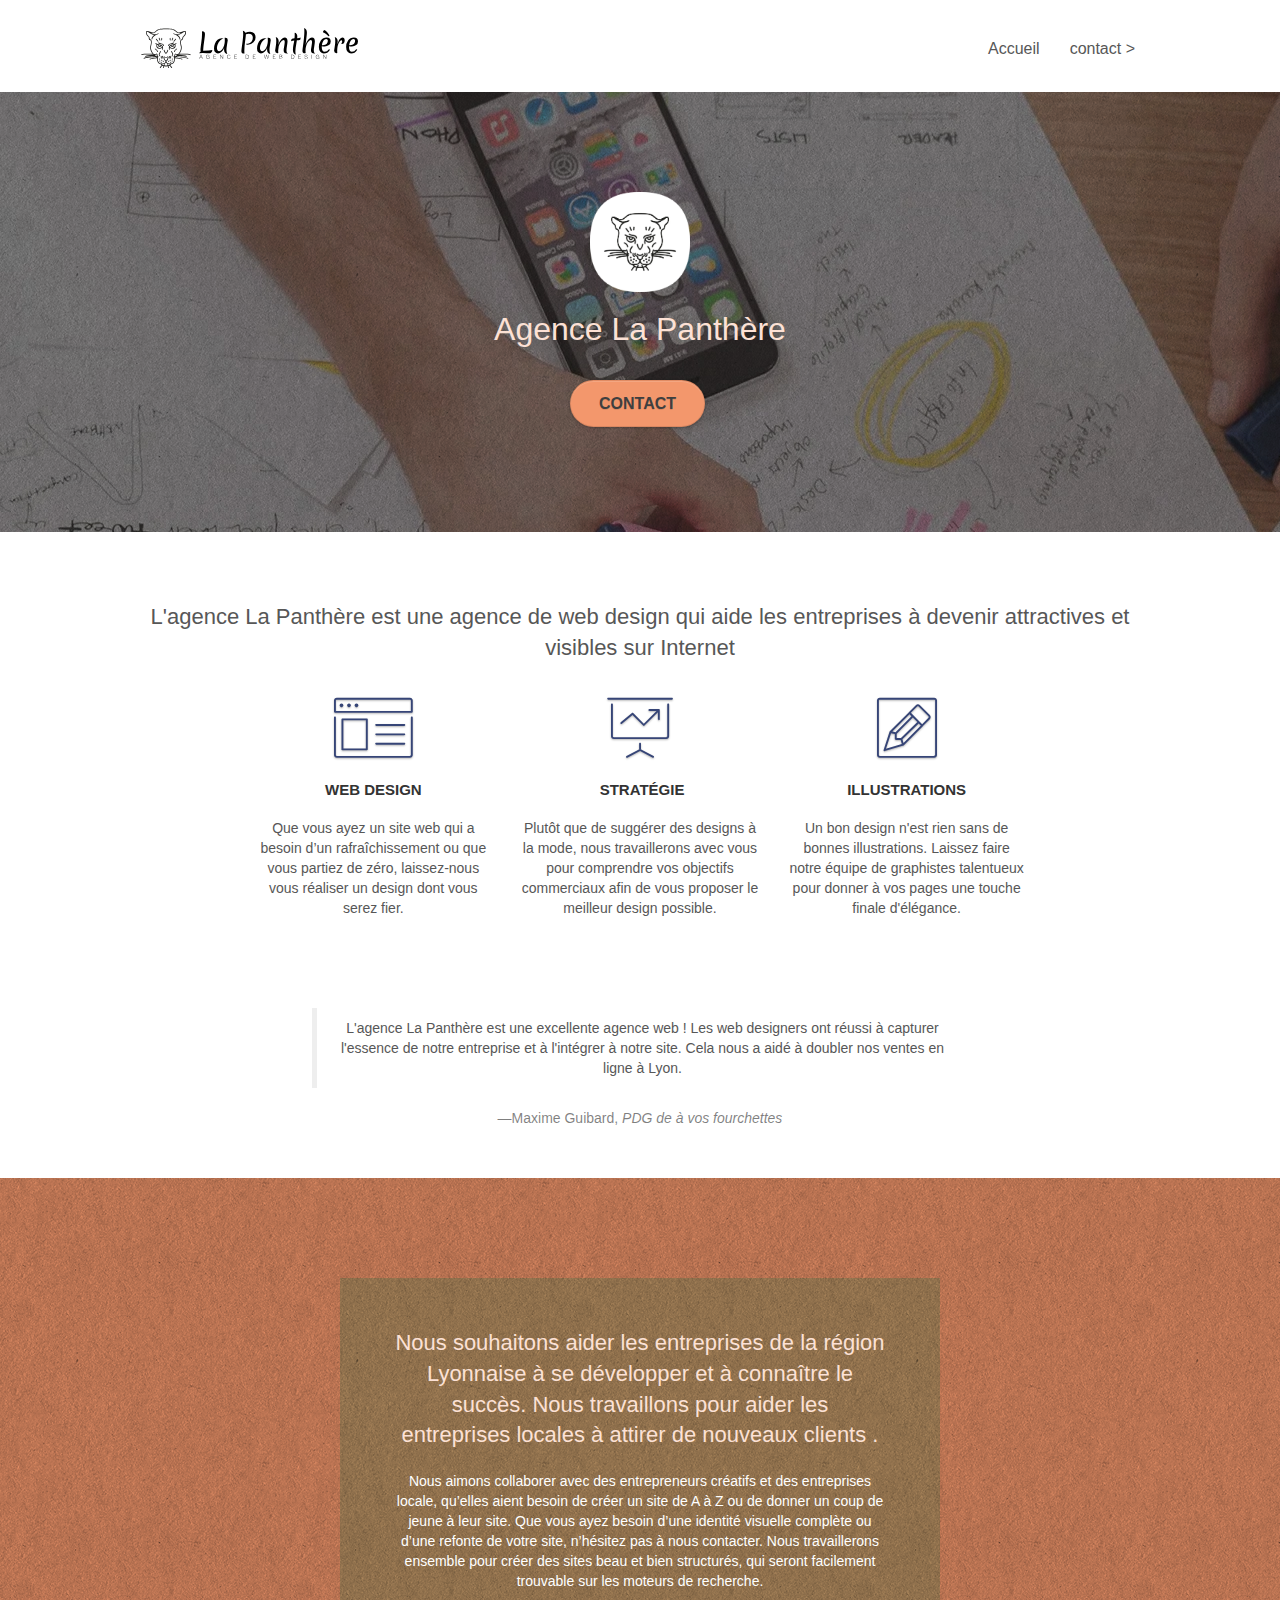
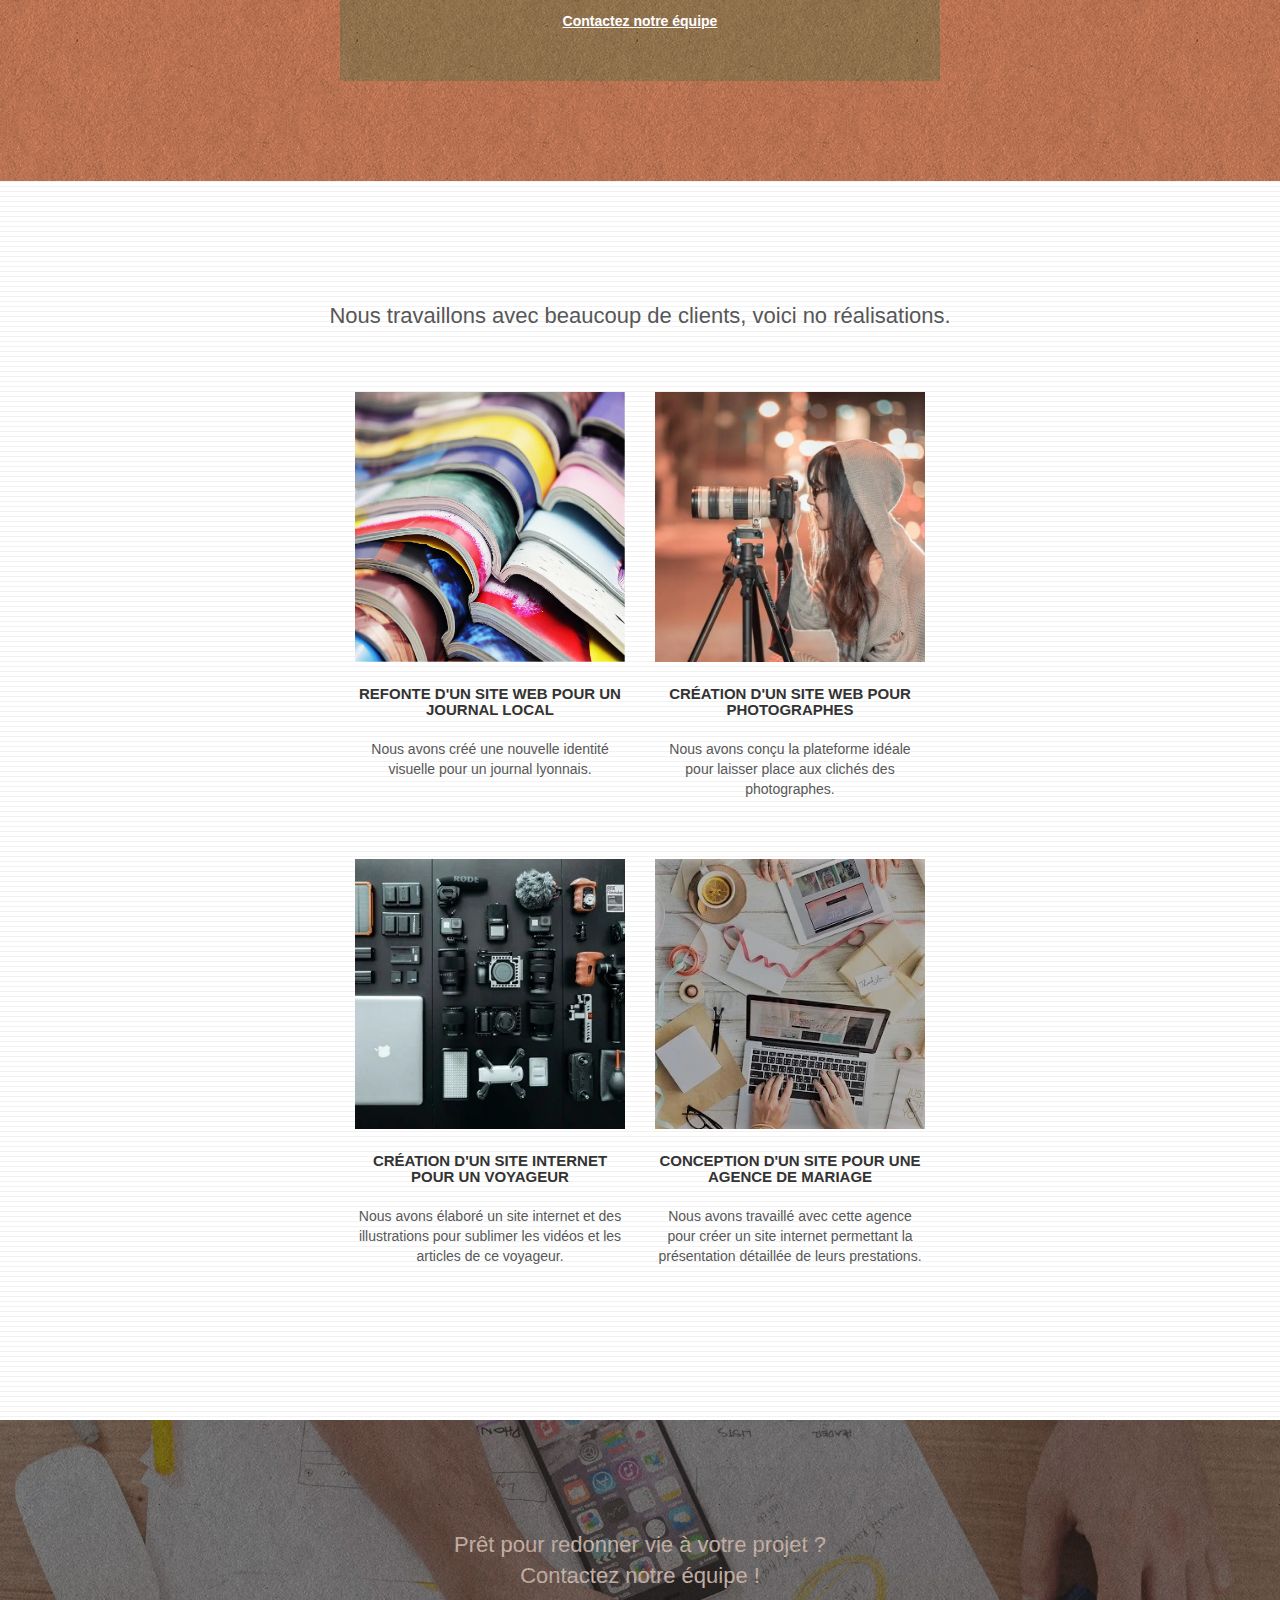
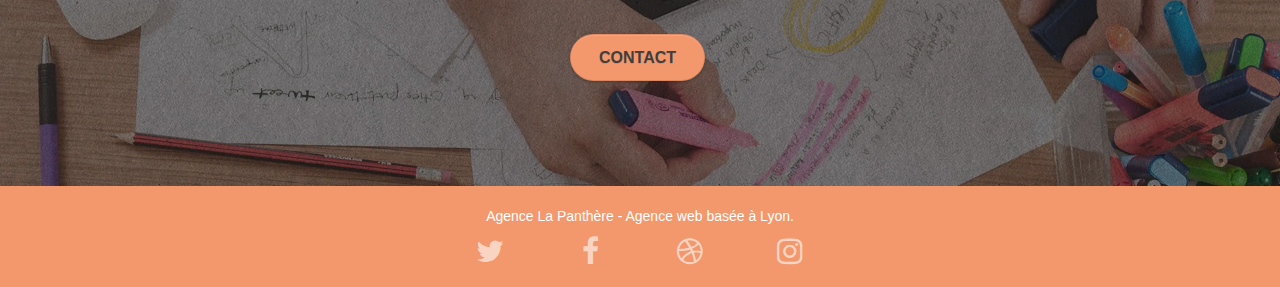
==== index.html @ 6552258d "Correct" ====
<!doctype html>
<html lang="fr">

<!--Moficartion langue en fr-->
<head>
	<meta charset="utf-8">
	<!--Suppression des keywords généralistes ou répétés, remplacement Paris par Lyon-->
	<meta name="description" content="Agence web à paris, stratégie web,
	web design, illustrations, design de site web, site web, web, internet, site internet, site">
	<meta name="robots" content="index, nofollow" />

	<!--Ajout d'une description de moins de 158 caractères-->
	
	<meta name="viewport" content="width=device-width, initial-scale=1">
		
	<link rel="shortcut icon" type="image/png" href="favicon.jpg">

	<link rel="stylesheet" type="text/css" href="./css/bootstrap.css">
	<link rel="stylesheet" type="text/css" href="style.css">
	<link rel="stylesheet" type="text/css" href="./css/font-awesome.css">
	<link rel="stylesheet" type="text/css" href="./css/et-line.css">


	<script src="./js/jquery-2.1.0.js" defer></script>
	<script src="./js/bootstrap.js" defer></script>
	<script src="./js/blocs.js" defer></script>
	<script src="./js/jquery.touchSwipe.js" defer></script>
	<script src="./js/gmaps.js" defer></script>

	<!--Ajout defer sur chaque script-->

	<title>La Panthère Agence</title>
	<!--Ajout d'un title-->


	<!-- Analytics -->

	<!-- Analytics END -->

</head>

<body>
	<!-- Principal conteneur -->
	<div class="page-container">

		<!-- bloc-0 -->
		<header class="bloc bgc-white l-bloc " id="bloc-0">
			<section class="container bloc-sm">

				<nav class="navbar row">
					<div class="navbar-header">
						<a class="navbar-brand" href="index.html"><img src="img/agence-la-panthere-monochrome.svg"
								alt="paris web design logo agence web meilleure agence" height="40" /></a>
						<button id="nav-toggle" type="button" class="ui-navbar-toggle navbar-toggle"
							data-toggle="collapse" data-target=".navbar-1">
							<span class="sr-only">Toggle navigation</span><span class="icon-bar"></span><span
								class="icon-bar"></span><span class="icon-bar"></span>
						</button>
					</div>
					<div class="collapse navbar-collapse navbar-1 special-dropdown-nav">
						<ul class="site-navigation nav navbar-nav">
							<li>
								<a href="index.html">Accueil</a>
							</li>
							<li>
								<a href="contact.html">contact &gt;</a>
							</li>
						</ul>
					</div>
				</nav>
			</section>
		</header>
		<!-- bloc-0 END -->

		<main>

			<!-- bloc-1-presentation -->
			<section class="bloc bgc-dark-slate-blue bg-banniere d-bloc bg-t-edge bloc-bg-texture texture-paper b-parallax"
				id="bloc-1-hero">
				<div class="container bloc-lg">
					<div class="row tight-width-whitespace">
						<div class="col-sm-12">
							<img src="img/logo.webp" class="center-block image-resize-mode" width="100"
								alt="Agence La Panthère, agence web paris, création logo paris" />
							<h1 class="text-center hero-bloc-text tc-white ">
								Agence La Panthère
							</h1>
							<div class="text-center">
								<a href="contact.html" class="btn btn-lg btn-clean btn-rd cta-hero btn-atomic-tangerine"
									id="cta-hero">Contact</a>
							</div>
						</div>
					</div>
				</div>
			</section>
			<!-- bloc-1-presentation END -->

			<!-- bloc-2-services -->
			<section class="bloc bgc-white l-bloc" id="bloc-2-services">
				<div class="container bloc-md">
					<div class="row">
						<div class="col-sm-12 text-center">
							<h2>L'agence La Panthère est une agence de web design qui aide les entreprises à devenir attractives et visibles sur Internet</h2>
						</div>
					</div>
					<div class="row voffset-lg med-width-whitespace">
						<div class="col-sm-4">
							<div class="text-center">
								<span class="et-icon-browser sm-shadow icon-dark-slate-blue icons icon-lg"></span>
							</div>
							<h3 class="mg-md text-center">
								Web design
							</h3>
							<p class="text-center ">
								Que vous ayez un site web qui a besoin d&rsquo;un rafraîchissement ou que vous partiez de
								zéro, laissez-nous vous réaliser un design dont vous serez fier.
							</p>
						</div>
						<div class="col-sm-4">
							<div class="text-center">
								<span class="et-icon-presentation sm-shadow icon-dark-slate-blue icons icon-lg"></span>
							</div>
							<h3 class="mg-md text-center">
								&nbsp;Stratégie
							</h3>
							<p class="text-center ">
								Plutôt que de suggérer des designs à la mode, nous travaillerons avec vous pour comprendre
								vos objectifs commerciaux afin de vous proposer le meilleur design possible.<br>
							</p>
						</div>
						<div class="col-sm-4">
							<div class="text-center">
								<span class="et-icon-edit sm-shadow icon-dark-slate-blue icons icon-lg"></span>
							</div>
							<h3 class="mg-md text-center">
								Illustrations
							</h3>
							<p class="text-center ">
								Un bon design n'est rien sans de bonnes illustrations. Laissez faire notre équipe de
								graphistes talentueux pour donner à vos pages une touche finale d'élégance.
							</p>
						</div>
					</div>
					<div class="row voffset-lg voffset">
						<div class="col-xs-12 col-md-8 col-md-offset-2 text-center">
							<figure>
								<blockquote>
									<p>L'agence La Panthère est une excellente agence web ! Les web designers ont réussi à capturer l'essence de notre entreprise et à l'intégrer à notre site. Cela nous a aidé à doubler nos ventes en ligne à Lyon.</p>
								</blockquote>
								<figcaption>—Maxime Guibard, <cite>PDG de à vos fourchettes</cite></figcaption>
							</figure>
							<!-- Remplacement de l'image citation par un blockquote-->

						</div>
					</div>
				</div>
			</section>
			<!-- bloc-2-services END -->

			<!-- bloc-3-what-i-do -->
			<section class="bloc tc-white bgc-atomic-tangerine bg-presentation d-bloc bloc-bg-texture texture-paper b-parallax"
				id="bloc-3-what-i-do">
				<div class="container bloc-lg">
					<div class="row tight-width-whitespace black-background">
						<div class="col-sm-12">
							<!-- Remplacement des images titres par un h2-->
							<h2 class="mg-md text-center tc-white">
								Nous souhaitons aider les entreprises de la région Lyonnaise à se développer et à connaître
								le succès. Nous travaillons pour aider les entreprises locales à attirer de nouveaux clients
								.<br>
							</h2>
							<p class="text-center white">
								Nous aimons collaborer avec des entrepreneurs créatifs et des entreprises locale, qu’elles
								aient besoin de créer un site de A à Z ou de donner un coup de jeune à leur site. Que vous
								ayez besoin d’une identité visuelle complète ou d’une refonte de votre site, n’hésitez pas à
								nous contacter. Nous travaillerons ensemble pour créer des sites beau et bien structurés,
								qui seront facilement trouvable sur les moteurs de recherche. <br><br><a
									class="ltc-white bold-link" href="contact.html">Contactez notre équipe</a><br>
							</p>
						</div>
					</div>
				</div>
			</section>
			<!-- bloc-3-what-i-do END -->

			<!-- bloc-4-portfolio -->
			<section class="bloc bgc-white bg-lines-h2-bg bg-repeat l-bloc" id="bloc-4-portfolio">
				<div class="container bloc-lg">
					<div class="row">
						<div class="col-sm-12 text-center">
							<h2>Nous travaillons avec beaucoup de clients, voici no réalisations.</h2>
						</div>
					</div>
					<div class="row tight-width-whitespace portfolio-row">
						<div class="col-sm-6">
							<a href="#" data-lightbox="img/1.webp" data-gallery-id="gallery-1"
								data-caption="Refonte d'un site web pour un journal local" data-frame="snapshot-lb"><img
									src="img/1.webp"
									alt="paris web design logo agence web meilleure agence et refonte site web journal"
									class="img-responsive portfolio-thumb" /></a>
							<h3 class="mg-md text-center">
								Refonte d'un site web pour un journal local
							</h3>
							<p class="text-center">
								Nous avons créé une nouvelle identité visuelle pour un journal lyonnais.
							</p>
						</div>
						<div class="col-sm-6">
							<a href="#" data-lightbox="img/2.webp" data-gallery-id="gallery-1"
								data-caption="Création d'un site web pour photographes" data-frame="snapshot-lb"><img
									src="img/2.webp" class="img-responsive portfolio-thumb"
									alt="paris web design logo agence web meilleure agence, Création d'un site web pour photographes" /></a>
							<h3 class="mg-md text-center">
								Création d'un site web pour photographes
							</h3>
							<p class="text-center">
								Nous avons conçu la plateforme idéale pour laisser place aux clichés des photographes.
							</p>
						</div>
					</div>
					<div class="row tight-width-whitespace portfolio-row">
						<div class="col-sm-6">
							<a href="#" data-lightbox="img/3.webp" data-gallery-id="gallery-1"
								data-caption="Création d'un site internet pour un voyageur" data-frame="snapshot-lb"><img
									src="img/3.webp" class="img-responsive portfolio-thumb"
									alt="paris web design logo agence web meilleure agence, Création d'un site web pour voyageur" /></a>
							<h3 class="mg-md text-center">
								Création d'un site internet pour un voyageur
							</h3>
							<p class="text-center">
								Nous avons élaboré un site internet et des illustrations pour sublimer les vidéos et les
								articles de ce voyageur.
							</p>
						</div>
						<div class="col-sm-6">
							<a href="#" data-lightbox="img/4.webp" data-gallery-id="gallery-1"
								data-caption="Conception d'un site pour une agence de mariage" data-frame="snapshot-lb"><img
									src="img/4.webp" class="img-responsive portfolio-thumb"
									alt="paris web design logo agence web meilleure agence, Création d'un site web pour agence de mariage" /></a>
							<h3 class="mg-md text-center">
								Conception d'un site pour une agence de mariage
							</h3>
							<p class="text-center">
								Nous avons travaillé avec cette agence pour créer un site internet permettant la
								présentation détaillée de leurs prestations.
							</p>
						</div>
					</div>
				</div>
			</section>
			<!-- bloc-4-portfolio END -->

			<!-- bloc-5-cta -->
			<section class="bloc bgc-dark-slate-blue bg-banniere d-bloc bloc-bg-texture texture-paper" id="bloc-5-cta">
				<div class="container bloc-lg">
					<div class="row">
						<h2 class="mg-md text-center tc-white">
							Prêt pour redonner vie à votre projet ?<br>Contactez notre équipe !
						</h2>
						<div class="col-sm-12 text-center">
							<a href="contact.html"
								class="btn btn-atomic-tangerine btn-clean btn-rd btn-lg cta-hero">Contact</a>
						</div>
					</div>
				</div>
			</section>
			<!-- bloc-5-cta END -->
			
		</main>
		

		<!-- Footer - bloc-8 -->
		<footer class="bloc bgc-atomic-tangerine d-bloc" id="bloc-8">
			<section class="container bloc-sm">
				<div class="row">
					<div class="col-sm-12">
						<p class="text-center white">
							Agence La Panthère - Agence web basée à Lyon.<br>
						</p>
						<div class="row row-no-gutters social">
							<div class="col-sm-3">
								<div class="text-center">
									<a class="social" href="#"><span class="fa fa-twitter icon-md"></span></a>
								</div>
							</div>
							<div class="col-sm-3">
								<div class="text-center">
									<a class="social" href="#"><span class="fa fa-facebook icon-md"></span></a>
								</div>
							</div>
							<div class="col-sm-3">
								<div class="text-center">
									<a class="social" href="#"><span class="fa fa-dribbble icon-md"></span></a>
								</div>
							</div>
							<div class="col-sm-3">
								<div class="text-center">
									<a class="social" href="#"><span
											class="fa fa-instagram icon-md"></span></a>
								</div>
							</div>
						</div>
						<div class="row displaynone">
							<div class="col-sm-4">
								<h2>Partenaires</h2>
								<ul>
									<li><a href="voiture.com" rel="nofollow, noindex">voiture.com</a></li>
									<li><a href="pizza.com" rel="nofollow, noindex">pizza.com</a></li>
									<li><a href="matoiture.com" rel="nofollow, noindex">matoiture.com</a></li>
									<li><a href="immobilierseo.com" rel="nofollow, noindex">immobilierseo.com</a></li>
								</ul>
							</div>

							<!-- Ajout de lien vers pages RS, fonctionnalité : ouvrir un nouvel onglet -->
							<!-- Suppression keyword couleur identique au background, s'aparentant à du "black-hat" -->
							<div class="col-sm-4">
								<h2>Annuaires liste 1</h2>
								<ul>
									<li><a href="#">annuaireagence.com</a></li>
									<li><a href="#">annuaireseo.com</a></li>
									<li><a href="#">annuairemarketing.com</a></li>
									<li><a href="#">123seo.com</a></li>
									<li><a href="#">123site.com</a></li>
									<li><a href="#">annuairewordpress.com</a></li>
									<li><a href="#">listeagence.com</a></li>
									<li><a href="#">meilleuresagencesparis.com</a></li>
									<li><a href="#">listeseo.com</a></li>
								</ul>
							</div>
							<div class="col-sm-4">
								<h2>Annuaires liste 2</h2>
								<ul>
									<li><a href="#">betterseo.com</a></li>
									<li><a href="#">ameliorerseo.com</a></li>
									<li><a href="#">seojuicelien.com</a></li>
									<li><a href="#">meilleursliens.com</a></li>
									<li><a href="#">liensagogo.com</a></li>
									<li><a href="#">backlink.com</a></li>
									<li><a href="#">linkjuiceannuaire.com</a></li>
									<li><a href="#">remontersurgoogle.com</a></li>
									<li><a href="#">vraiseofiable.com</a></li>
								</ul>

								<!-- Suppression annuaires non pertinents, s'aparentant à du "black-hat" -->
								<!-- A remplacer par # rel "no index, no follow" ou # @-->
							</div>
						</div>
					</div>
				</div>
			</section>
		</footer>
		<!-- Footer - bloc-8 END -->

	</div>
	<!-- Principal conteneur END -->


</body>

</html>
---- style.css ----
body {
    margin: 0;
    padding: 0;
    background: #FFF;
    overflow-x: hidden;
    -webkit-font-smoothing: antialiased;
    -moz-osx-font-smoothing: grayscale;
}

a,
button {
    transition: all .3s ease-in-out;
    outline: none!important;
}

a:hover {
    text-decoration: none;
    cursor: pointer;
}

#page-loading-blocs-notifaction {
    position: fixed;
    top: 0;
    bottom: 0;
    width: 100%;
    z-index: 100000;
    background: #FFFFFF url("img/pageload-spinner.gif") no-repeat center center;
}

.bloc {
    width: 100%;
    clear: both;
    background: 50% 50% no-repeat;
    padding: 0 50px;
    -webkit-background-size: cover;
    -moz-background-size: cover;
    -o-background-size: cover;
    background-size: cover;
    position: relative;
}

.bloc .container {
    padding-left: 0;
    padding-right: 0;
}

.bloc-lg {
    padding: 100px 50px;
}

.bloc-md {
    padding: 50px;
}

.bloc-sm {
    padding: 20px 50px;
}

.bg-center,
.bg-l-edge,
.bg-r-edge,
.bg-t-edge,
.bg-b-edge,
.bg-tl-edge,
.bg-bl-edge,
.bg-tr-edge,
.bg-br-edge,
.bg-repeat {
    -webkit-background-size: auto!important;
    -moz-background-size: auto!important;
    -o-background-size: auto!important;
    background-size: auto!important;
}

.bg-repeat {
    background: repeat;
}

.bg-t-edge {
    background: top no-repeat;
}

.bloc-bg-texture::before {
    content: "";
    background-size: 2px 2px;
    position: absolute;
    top: 0;
    bottom: 0;
    left: 0;
    right: 0;
}

.texture-paper::before {
    background: url("img/texture-paper.webp");
    background-size: 280px 280px;
}

.b-parallax {
    background-attachment: fixed;
}

.d-bloc {
    color: rgba(255, 255, 255, .7);
}

.d-bloc button:hover {
    color: rgba(255, 255, 255, .9);
}

.d-bloc .icon-round,
.d-bloc .icon-square,
.d-bloc .icon-rounded,
.d-bloc .icon-semi-rounded-a,
.d-bloc .icon-semi-rounded-b {
    border-color: rgba(255, 255, 255, .9);
}

.d-bloc .divider-h span {
    border-color: rgba(255, 255, 255, .2);
}

.d-bloc .a-btn,
.d-bloc .navbar a,
.d-bloc .navbar-brand,
.d-bloc a .icon-sm,
.d-bloc a .icon-md,
.d-bloc a .icon-lg,
.d-bloc a .icon-xl,
.d-bloc h1 a,
.d-bloc h2 a,
.d-bloc h3 a,
.d-bloc h4 a,
.d-bloc h5 a,
.d-bloc h6 a,
.d-bloc p a {
    color: rgba(255, 255, 255, .6);
}

.d-bloc .a-btn:hover,
.d-bloc .navbar a:hover,
.d-bloc .navbar-brand:hover,
.d-bloc a:hover .icon-sm,
.d-bloc a:hover .icon-md,
.d-bloc a:hover .icon-lg,
.d-bloc a:hover .icon-xl,
.d-bloc h1 a:hover,
.d-bloc h2 a:hover,
.d-bloc h3 a:hover,
.d-bloc h4 a:hover,
.d-bloc h5 a:hover,
.d-bloc h6 a:hover,
.d-bloc p a:hover {
    color: rgba(255, 255, 255, 1);
}

.d-bloc .navbar-toggle .icon-bar {
    background: rgba(255, 255, 255, 1);
}

.d-bloc .btn-wire,
.d-bloc .btn-wire:hover {
    color: rgba(255, 255, 255, 1);
    border-color: rgba(255, 255, 255, 1);
}

.d-bloc .panel {
    color: rgba(0, 0, 0, .5);
}

.d-bloc .panel button:hover {
    color: rgba(0, 0, 0, .7);
}

.d-bloc .panel icon {
    border-color: rgba(0, 0, 0, .7);
}

.d-bloc .panel .divider-h span {
    border-color: rgba(0, 0, 0, .1);
}

.d-bloc .panel .a-btn {
    color: rgba(0, 0, 0, .6);
}

.d-bloc .panel .a-btn:hover {
    color: rgba(0, 0, 0, 1);
}

.d-bloc .panel .btn-wire,
.d-bloc .panel .btn-wire:hover {
    color: rgba(0, 0, 0, .7);
    border-color: rgba(0, 0, 0, .3);
}

.d-bloc .panel,
.l-bloc {
    color: rgba(0, 0, 0, .5);
}

.d-bloc .panel button:hover,
.l-bloc button:hover {
    color: rgba(0, 0, 0, .7);
}

.l-bloc .icon-round,
.l-bloc .icon-square,
.l-bloc .icon-rounded,
.l-bloc .icon-semi-rounded-a,
.l-bloc .icon-semi-rounded-b {
    border-color: rgba(0, 0, 0, .7);
}

.d-bloc .panel .divider-h span,
.l-bloc .divider-h span {
    border-color: rgba(0, 0, 0, .1);
}

.d-bloc .panel .a-btn,
.l-bloc .a-btn,
.l-bloc .navbar a,
.l-bloc .navbar-brand,
.l-bloc a .icon-sm,
.l-bloc a .icon-md,
.l-bloc a .icon-lg,
.l-bloc a .icon-xl,
.l-bloc h1 a,
.l-bloc h2 a,
.l-bloc h3 a,
.l-bloc h4 a,
.l-bloc h5 a,
.l-bloc h6 a,
.l-bloc p a {
    color: rgba(0, 0, 0, .6);
}

.d-bloc .panel .a-btn:hover,
.l-bloc .a-btn:hover,
.l-bloc .navbar a:hover,
.l-bloc .navbar-brand:hover,
.l-bloc a:hover .icon-sm,
.l-bloc a:hover .icon-md,
.l-bloc a:hover .icon-lg,
.l-bloc a:hover .icon-xl,
.l-bloc h1 a:hover,
.l-bloc h2 a:hover,
.l-bloc h3 a:hover,
.l-bloc h4 a:hover,
.l-bloc h5 a:hover,
.l-bloc h6 a:hover,
.l-bloc p a:hover {
    color: rgba(0, 0, 0, 1);
}

.l-bloc .navbar-toggle .icon-bar {
    color: rgba(0, 0, 0, .6);
}

.d-bloc .panel .btn-wire,
.d-bloc .panel .btn-wire:hover,
.l-bloc .btn-wire,
.l-bloc .btn-wire:hover {
    color: rgba(0, 0, 0, .7);
    border-color: rgba(0, 0, 0, .3);
}

.voffset {
    margin-top: 30px;
}

.voffset-lg {
    margin-top: 80px;
}

.row-no-gutters {
    margin-right: 0;
    margin-left: 0;
}

.row.row-no-gutters > [class^="col-"],
.row.row-no-gutters > [class*=" col-"] {
    padding-right: 0;
    padding-left: 0;
}

#bloc-1-hero h1 {
    font-size: 32px;
}

.navbar {
    margin-bottom: 0;
    z-index: 1;
}

.navbar-brand {
    height: auto;
    padding: 3px 15px;
    font-size: 25px;
    font-weight: normal;
    font-weight: 600;
    line-height: 44px;
}

.navbar-brand img {
    max-height: 200px;
    margin: 0 5px 0 0;
    display: inline;
}

.navbar-brand img[src$=svg] {
    min-width: 100px;
}

.nav-center .navbar-brand img {
    margin: 0;
}

.navbar .nav {
    padding-top: 2px;
    margin-right: -16px;
    float: right;
    z-index: 1;
}

.nav > li {
    float: left;
    margin-top: 4px;
    font-size: 16px;
}

.navbar-nav .open .dropdown-menu > li > a {
    text-align: inherit;
}

.nav > li a:hover,
.nav > li a:focus {
    background: transparent;
}

.navbar-toggle {
    margin: 10px 10px 0 0;
    border: 0px;
}

.navbar-toggle:hover {
    background: transparent!important;
}

.navbar-toggle .icon-bar {
    background-color: rgba(0, 0, 0, .5);
    width: 26px;
}

.nav-invert .navbar .nav {
    float: left;
}

.nav-invert .navbar-header,
.nav-invert .navbar-brand {
    float: right;
    position: relative;
    z-index: 2;
}

@media (min-width: 768px) {
    .site-navigation {
        position: absolute;
        top: 50%;
        right: 20px;
        transform: translate(0, -50%);
        -webkit-transform: translateY(-50%);
    }
    .nav > li .dropdown-menu a,
    .nav > li .dropdown-menu a:hover {
        color: #484848;
    }
    .nav-invert .site-navigation {
        left: 0;
        right: 0;
    }
    .nav-center {
        text-align: center;
    }
    .nav-center .navbar-header {
        width: 100%;
    }
    .nav-center .navbar-header,
    .nav-center .navbar-brand,
    .nav-center .nav > li {
        float: none;
        display: inline-block;
    }
    .nav-center .site-navigation {
        position: relative;
        width: 100%;
        right: 0;
        margin-right: 0px;
        margin-top: 20px;
    }
    .nav-center.mini-nav .navbar-toggle {
        float: none;
        margin: 10px auto 0;
    }
}

.nav > li > .dropdown a {
    background: none!important;
    display: block;
    padding: 14px 15px;
}

nav .caret {
    margin: 0 5px;
}

.dropdown-menu .dropdown-menu {
    top: -8px;
    left: 100%;
}

.dropdown-menu .dropmenu-flow-right {
    top: 100%;
    left: 0;
    margin-left: -1px;
    border-top-left-radius: 0;
    border-top-right-radius: 0;
}

.dropdown-menu .dropdown span {
    border: 4px solid black;
    border-top-color: transparent;
    border-right-color: transparent;
    border-bottom-color: transparent;
    margin: 6px -5px 0 0!important;
    float: right;
}

.mg-md {
    margin-top: 10px;
    margin-bottom: 20px;
}

.mg-lg {
    margin-top: 10px;
    margin-bottom: 40px;
}

.btn {
    margin: 0 5px 5px 0;
}

.btn.pull-right {
    margin: 0 0 5px 5px;
}

.btn-d,
.btn-d:hover,
.btn-d:focus {
    color: #FFF;
    background: rgba(0, 0, 0, .3);
}

button {
    outline: none!important;
}

.btn-rd {
    border-radius: 40px;
}

.btn-clean {
    border: 1px solid rgba(0, 0, 0, .08);
    border-bottom-color: rgba(0, 0, 0, .1);
    text-shadow: 0 1px 0 rgba(0, 0, 1, .1);
    box-shadow: 0 1px 3px rgba(0, 0, 1, .25), inset 0 1px 0 0 rgba(255, 255, 255, .15);
}

.icon-md {
    font-size: 30px!important;
}

.icon-lg {
    font-size: 60px!important;
}

.sm-shadow {
    text-shadow: 0 1px 2px rgba(0, 0, 0, .3);
}

.panel-sq,
.panel-sq .panel-heading,
.panel-sq .panel-footer {
    border-radius: 0;
}

.panel-rd {
    border-radius: 30px;
}

.panel-rd .panel-heading {
    border-radius: 29px 29px 0 0;
}

.panel-rd .panel-footer {
    border-radius: 0 0 29px 29px;
}

.form-control {
    border-color: rgba(0, 0, 0, .1);
    box-shadow: none;
}

.scrollToTop {
    width: 40px;
    height: 40px;
    position: fixed;
    bottom: 20px;
    right: 20px;
    opacity: 0;
    z-index: 500;
    transition: all .3s ease-in-out;
}

.scrollToTop span {
    margin-top: 6px;
}

.showScrollTop {
    font-size: 14px;
    opacity: 1;
}

a[data-lightbox] {
    position: relative;
    display: block;
    text-align: center;
}

a[data-lightbox]:hover::before {
    content: "+";
    font-family: "HelveticaNeue-Light", "Helvetica Neue Light", "Helvetica Neue", Helvetica, Arial;
    font-size: 32px;
    width: 50px;
    height: 50px;
    margin-left: -25px;
    border-radius: 50%;
    background: rgba(0, 0, 0, .6);
    color: #FFF;
    font-weight: 100;
    z-index: 1;
    position: absolute;
    top: 50%;
    transform: translateY(-50%);
    -webkit-transform: translateY(-50%);
}

a[data-lightbox]:hover img {
    opacity: 0.6;
    -webkit-animation-fill-mode: none;
    animation-fill-mode: none;
}

#lightbox-modal {
    display: flex;
    align-items: center;
}

#lightbox-modal .modal-dialog {
    width: 90%;
    max-width: 900px;
    margin: 0 auto 0;
}

#lightbox-modal .modal-dialog img {
    max-height: 90vh;
    margin: 0 auto;
}

.lightbox-caption {
    padding: 20px;
    color: #FFF;
    background: rgba(0, 0, 0, .5);
    position: absolute;
    left: 15px;
    right: 15px;
    bottom: 5px;
}

.close-lightbox {
    color: #FFF;
    font-size: 30px;
    position: absolute;
    top: 20px;
    right: 20px;
    z-index: 20;
    background: rgba(0, 0, 0, .5);
    border: none;
    line-height: 30px;
    padding: 0 9px 5px;
    opacity: 0.3;
}

.close-lightbox:hover,
.next-lightbox:hover,
.prev-lightbox:hover {
    opacity: 1.0;
    color: #FFF;
}

.next-lightbox,
.prev-lightbox {
    font-size: 20px;
    color: rgba(255, 255, 255, .9);
    background: rgba(0, 0, 0, .5);
    transition: all .2s ease-in-out;
    position: absolute;
    top: 45%;
    z-index: 1;
    opacity: 0.4;
}

.next-lightbox {
    padding: 6px 8px 1px 13px;
    right: 25px;
}

.prev-lightbox {
    padding: 6px 13px 1px 10px;
    left: 25px;
}

.snapshot-lb .modal-body {
    padding-bottom: 45px;
}

.snapshot-lb .lightbox-caption {
    padding: 0;
    color: rgba(0, 0, 0, .5);
    background: none;
}

h1,
h2,
h3,
h4,
h5,
h6,
p,
label,
.btn,
a {
    font-family: "helvetica";
    font-weight: 400;
    color: #575757!important;
}

.container {
    max-width: 1000px;
}

.hero-bloc-text {
    font-size: 38px;
}

.hero-bloc-text-sub {
    font-size: 36px;
}

.statement-bloc-text {
    line-height: 26px;
    font-style: italic;
    font-size: 20px;
    text-align: center;
    font-weight: lighter;
    max-width: 520px;
    margin: auto auto auto auto;
}

p {
    font-size: 14px;
}

.tight-width-whitespace {
    max-width: 600px;
    margin: auto auto auto auto;
}

.h1 {
    font-size: 20px;
    font-family: "Open Sans";
}

.cta-hero {
    margin-top: 22px;
    color: #FFFFFF!important;
    text-transform: uppercase;
    padding: 12px 28px 12px 28px;
    font-size: 16px;
    font-weight: 700;
}

.social {
    max-width: 400px;
    margin: auto auto auto auto;
}

h2 {
    font-size: 22px;
    line-height: 1.4em;
}

h3 {
    font-size: 15px;
    text-transform: uppercase;
    font-weight: 700;
    color: #333333!important;
}

.med-width-whitespace {
    max-width: 800px;
    margin: auto auto auto auto;
    box-shadow: 0px 0px 0px #000000;
}

h1 {
    color: #333333!important;
}

h4 {
    color: #333333!important;
}

.icons {
    margin-bottom: 14px;
    margin-top: 24px;
}

.white {
    color: #FFFFFF!important;
}

.portfolio-thumb {
    margin-bottom: 24px;
    width: 100%;
}

.portfolio-row {
    margin-bottom: 44px;
    margin-top: 50px;
}

.avatar {
    box-shadow: 0px 4px 9px rgba(0, 0, 0, 0.3);
}

.black-background {
    background-color: rgba(165, 147, 99, 0.7);
    padding: 40px 40px 40px 40px;
}

.bold-link {
    font-weight: 900;
    text-decoration: underline!important;
}

.bgc-white {
    background-color: #FFFFFF;
}

.bgc-dark-slate-blue {
    background-color: #364577;
}

.bgc-atomic-tangerine {
    background-color: #F3976C;
}

.tc-white {
    color: #fce1d5 !important;
}

.btn-atomic-tangerine {
    background: #f3976c;
    color: #3f3f3f !important;
}

.btn-atomic-tangerine:hover {
    background: #c27956 !important;
    color: #3f3f3f !important;
}

.ltc-white {
    color: #FFFFFF!important;
}

.ltc-white:hover {
    color: #cccccc!important;
}

.ltc-atomic-tangerine {
    color: #F3976C!important;
}

.ltc-atomic-tangerine:hover {
    color: #c27956!important;
}

.icon-dark-slate-blue {
    color: #364577!important;
    border-color: #364577!important;
}

.bg-dots-bg {
    background-image: url("img/dots-bg.webp");
}

.bg-lines-h2-bg {
    background-image: url("img/lines-h2-bg.webp");
}

.bg-banniere {
    background-image: url("img/agence-la-panthere.webp");
}

.bg-presentation {
    background-image: url("img/image-de-presentation.webp");
}

@media (max-width: 1024px) {
    .bloc {
        padding-left: 20px;
        padding-right: 20px;
    }
    .bloc.full-width-bloc,
    .bloc-tile-2.full-width-bloc .container,
    .bloc-tile-3.full-width-bloc .container,
    .bloc-tile-4.full-width-bloc .container {
        padding-left: 0;
        padding-right: 0;
    }
}

@media (max-width: 992px) and (min-width: 768px) {
    .navbar .nav {
        max-width: 80%
    }
    .nav-center.navbar .nav {
        max-width: 100%
    }
}

@media only screen and (min-device-width: 768px) and (max-device-width: 1024px) and (orientation: landscape) {
    .b-parallax {
        background-attachment: scroll;
    }
}

@media only screen and (min-device-width: 1024px) and (max-device-width: 1366px) and (-webkit-min-device-pixel-ratio: 1.5) {
    .b-parallax {
        background-attachment: scroll;
    }
}

@media (max-width: 991px) {
    .container {
        width: 100%;
    }
    .b-parallax {
        background-attachment: scroll;
    }
    .page-container,
    #hero-bloc {
        overflow-x: hidden;
        position: relative;
    }
    .bloc {
        padding-left: constant(safe-area-inset-left);
        padding-right: constant(safe-area-inset-right);
    }
    .bloc-group,
    .bloc-group .bloc {
        display: block;
        width: 100%;
    }
    .bloc-fill-screen .fill-bloc-top-edge,
    .bloc-fill-screen .fill-bloc-bottom-edge {
        padding: 0 20px;
        padding-left: constant(safe-area-inset-left);
        padding-right: constant(safe-area-inset-right);
    }
}

@media (max-width: 767px) {
    .page-container {
        overflow-x: hidden;
        position: relative;
    }
    h1,
    h2,
    h3,
    h4,
    h5,
    h6,
    p,
    #disqus_thread {
        padding-left: 10px!important;
        padding-right: 10px!important;
    }
    .b-parallax {
        background-attachment: scroll;
    }
    .navbar .nav {
        padding-top: 0;
        border-top: 1px solid rgba(0, 0, 0, .2);
        float: none!important;
    }
    .navbar.row {
        margin-left: 0;
        margin-right: 0;
    }
    .site-navigation {
        position: inherit;
        transform: none;
        -webkit-transform: none;
        -ms-transform: none;
    }
    .nav > li {
        margin-top: 0;
        border-bottom: 1px solid rgba(0, 0, 0, .1);
        background: rgba(0, 0, 0, .05);
        text-align: left;
        padding-left: 15px;
        width: 100%;
    }
    .nav > li:hover {
        background: rgba(0, 0, 0, .08);
    }
    .dropdown .dropdown a .caret {
        float: none;
        margin: 5px 0 0 10px!important;
        border: 4px solid black;
        border-bottom-color: transparent;
        border-right-color: transparent;
        border-left-color: transparent;
    }
    #hero-bloc .navbar .nav {
        background: rgba(0, 0, 0, .8);
    }
    #hero-bloc .navbar .nav a {
        color: rgba(255, 255, 255, .6);
    }
    .hero {
        padding: 50px 0;
    }
    .hero-nav {
        left: -1px;
        right: -1px;
    }
    .navbar-collapse {
        padding: 0;
        overflow-x: hidden;
        -webkit-box-shadow: none;
        box-shadow: none;
    }
    .navbar-brand img {
        max-height: 40px;
        width: auto;
    }
    .nav-invert .navbar-header {
        float: none;
        width: 100%;
    }
    .nav-invert .navbar-toggle {
        float: left;
        margin-left: 10px;
    }
    .bloc {
        padding-left: 0;
        padding-right: 0;
    }
    .bloc-xxl,
    .bloc-xl,
    .bloc-lg {
        padding: 40px 0;
    }
    .bloc-sm,
    .bloc-md {
        padding-left: 0;
        padding-right: 0;
    }
    .bloc-tile-2 .container,
    .bloc-tile-3 .container,
    .bloc-tile-4 .container,
    .bloc-fill-screen .fill-bloc-top-edge,
    .bloc-fill-screen .fill-bloc-bottom-edge {
        padding-left: 0;
        padding-right: 0;
    }
    .a-block {
        padding: 0 10px;
    }
    .btn-dwn {
        display: none;
    }
    .voffset {
        margin-top: 5px;
    }
    .voffset-md {
        margin-top: 20px;
    }
    .voffset-lg {
        margin-top: 30px;
    }
    form {
        padding: 5px;
    }
    .close-lightbox {
        display: inline-block;
    }
    .blocsapp-device-iphone5 {
        background-size: 216px 425px;
        padding-top: 60px;
        width: 216px;
        height: 425px;
    }
    .blocsapp-device-iphone5 img {
        width: 180px;
        height: 320px;
    }
}

@media (max-width: 400px) {
    .bloc {
        padding-left: 0;
        padding-right: 0;
    }
}

@media (max-width: 767px) {
    .bloc-mob-center-text {
        text-align: center;
    }
}


.displaynone {
    display: none;
}
---- css/et-line.css ----
@font-face {
    font-family: et-line;
    src: url(../fonts/et-line.eot);
    src: url(../fonts/et-line.eot?#iefix) format('embedded-opentype'), url(../fonts/et-line.woff) format('woff'), url(../fonts/et-line.ttf) format('truetype'), url(../fonts/et-line.svg#et-line) format('svg');
    font-weight: 400;
    font-style: normal
}

.et-icon-adjustments,
.et-icon-alarmclock,
.et-icon-anchor,
.et-icon-aperture,
.et-icon-attachment,
.et-icon-bargraph,
.et-icon-basket,
.et-icon-beaker,
.et-icon-bike,
.et-icon-book-open,
.et-icon-briefcase,
.et-icon-browser,
.et-icon-calendar,
.et-icon-camera,
.et-icon-caution,
.et-icon-chat,
.et-icon-circle-compass,
.et-icon-clipboard,
.et-icon-clock,
.et-icon-cloud,
.et-icon-compass,
.et-icon-desktop,
.et-icon-dial,
.et-icon-document,
.et-icon-documents,
.et-icon-download,
.et-icon-dribbble,
.et-icon-edit,
.et-icon-envelope,
.et-icon-expand,
.et-icon-facebook,
.et-icon-flag,
.et-icon-focus,
.et-icon-gears,
.et-icon-genius,
.et-icon-gift,
.et-icon-global,
.et-icon-globe,
.et-icon-googleplus,
.et-icon-grid,
.et-icon-happy,
.et-icon-hazardous,
.et-icon-heart,
.et-icon-hotairballoon,
.et-icon-hourglass,
.et-icon-key,
.et-icon-laptop,
.et-icon-layers,
.et-icon-lifesaver,
.et-icon-lightbulb,
.et-icon-linegraph,
.et-icon-linkedin,
.et-icon-lock,
.et-icon-magnifying-glass,
.et-icon-map,
.et-icon-map-pin,
.et-icon-megaphone,
.et-icon-mic,
.et-icon-mobile,
.et-icon-newspaper,
.et-icon-notebook,
.et-icon-paintbrush,
.et-icon-paperclip,
.et-icon-pencil,
.et-icon-phone,
.et-icon-picture,
.et-icon-pictures,
.et-icon-piechart,
.et-icon-presentation,
.et-icon-pricetags,
.et-icon-printer,
.et-icon-profile-female,
.et-icon-profile-male,
.et-icon-puzzle,
.et-icon-quote,
.et-icon-recycle,
.et-icon-refresh,
.et-icon-ribbon,
.et-icon-rss,
.et-icon-sad,
.et-icon-scissors,
.et-icon-scope,
.et-icon-search,
.et-icon-shield,
.et-icon-speedometer,
.et-icon-strategy,
.et-icon-streetsign,
.et-icon-tablet,
.et-icon-target,
.et-icon-telescope,
.et-icon-toolbox,
.et-icon-tools,
.et-icon-tools-2,
.et-icon-trophy,
.et-icon-tumblr,
.et-icon-twitter,
.et-icon-upload,
.et-icon-video,
.et-icon-wallet,
.et-icon-wine {
    font-family: et-line;
    speak: none;
    font-style: normal;
    font-weight: 400;
    font-variant: normal;
    text-transform: none;
    line-height: 1;
    -webkit-font-smoothing: antialiased;
    -moz-osx-font-smoothing: grayscale;
    display: inline-block
}

.et-icon-mobile:before {
    content: "\e000"
}

.et-icon-laptop:before {
    content: "\e001"
}

.et-icon-desktop:before {
    content: "\e002"
}

.et-icon-tablet:before {
    content: "\e003"
}

.et-icon-phone:before {
    content: "\e004"
}

.et-icon-document:before {
    content: "\e005"
}

.et-icon-documents:before {
    content: "\e006"
}

.et-icon-search:before {
    content: "\e007"
}

.et-icon-clipboard:before {
    content: "\e008"
}

.et-icon-newspaper:before {
    content: "\e009"
}

.et-icon-notebook:before {
    content: "\e00a"
}

.et-icon-book-open:before {
    content: "\e00b"
}

.et-icon-browser:before {
    content: "\e00c"
}

.et-icon-calendar:before {
    content: "\e00d"
}

.et-icon-presentation:before {
    content: "\e00e"
}

.et-icon-picture:before {
    content: "\e00f"
}

.et-icon-pictures:before {
    content: "\e010"
}

.et-icon-video:before {
    content: "\e011"
}

.et-icon-camera:before {
    content: "\e012"
}

.et-icon-printer:before {
    content: "\e013"
}

.et-icon-toolbox:before {
    content: "\e014"
}

.et-icon-briefcase:before {
    content: "\e015"
}

.et-icon-wallet:before {
    content: "\e016"
}

.et-icon-gift:before {
    content: "\e017"
}

.et-icon-bargraph:before {
    content: "\e018"
}

.et-icon-grid:before {
    content: "\e019"
}

.et-icon-expand:before {
    content: "\e01a"
}

.et-icon-focus:before {
    content: "\e01b"
}

.et-icon-edit:before {
    content: "\e01c"
}

.et-icon-adjustments:before {
    content: "\e01d"
}

.et-icon-ribbon:before {
    content: "\e01e"
}

.et-icon-hourglass:before {
    content: "\e01f"
}

.et-icon-lock:before {
    content: "\e020"
}

.et-icon-megaphone:before {
    content: "\e021"
}

.et-icon-shield:before {
    content: "\e022"
}

.et-icon-trophy:before {
    content: "\e023"
}

.et-icon-flag:before {
    content: "\e024"
}

.et-icon-map:before {
    content: "\e025"
}

.et-icon-puzzle:before {
    content: "\e026"
}

.et-icon-basket:before {
    content: "\e027"
}

.et-icon-envelope:before {
    content: "\e028"
}

.et-icon-streetsign:before {
    content: "\e029"
}

.et-icon-telescope:before {
    content: "\e02a"
}

.et-icon-gears:before {
    content: "\e02b"
}

.et-icon-key:before {
    content: "\e02c"
}

.et-icon-paperclip:before {
    content: "\e02d"
}

.et-icon-attachment:before {
    content: "\e02e"
}

.et-icon-pricetags:before {
    content: "\e02f"
}

.et-icon-lightbulb:before {
    content: "\e030"
}

.et-icon-layers:before {
    content: "\e031"
}

.et-icon-pencil:before {
    content: "\e032"
}

.et-icon-tools:before {
    content: "\e033"
}

.et-icon-tools-2:before {
    content: "\e034"
}

.et-icon-scissors:before {
    content: "\e035"
}

.et-icon-paintbrush:before {
    content: "\e036"
}

.et-icon-magnifying-glass:before {
    content: "\e037"
}

.et-icon-circle-compass:before {
    content: "\e038"
}

.et-icon-linegraph:before {
    content: "\e039"
}

.et-icon-mic:before {
    content: "\e03a"
}

.et-icon-strategy:before {
    content: "\e03b"
}

.et-icon-beaker:before {
    content: "\e03c"
}

.et-icon-caution:before {
    content: "\e03d"
}

.et-icon-recycle:before {
    content: "\e03e"
}

.et-icon-anchor:before {
    content: "\e03f"
}

.et-icon-profile-male:before {
    content: "\e040"
}

.et-icon-profile-female:before {
    content: "\e041"
}

.et-icon-bike:before {
    content: "\e042"
}

.et-icon-wine:before {
    content: "\e043"
}

.et-icon-hotairballoon:before {
    content: "\e044"
}

.et-icon-globe:before {
    content: "\e045"
}

.et-icon-genius:before {
    content: "\e046"
}

.et-icon-map-pin:before {
    content: "\e047"
}

.et-icon-dial:before {
    content: "\e048"
}

.et-icon-chat:before {
    content: "\e049"
}

.et-icon-heart:before {
    content: "\e04a"
}

.et-icon-cloud:before {
    content: "\e04b"
}

.et-icon-upload:before {
    content: "\e04c"
}

.et-icon-download:before {
    content: "\e04d"
}

.et-icon-target:before {
    content: "\e04e"
}

.et-icon-hazardous:before {
    content: "\e04f"
}

.et-icon-piechart:before {
    content: "\e050"
}

.et-icon-speedometer:before {
    content: "\e051"
}

.et-icon-global:before {
    content: "\e052"
}

.et-icon-compass:before {
    content: "\e053"
}

.et-icon-lifesaver:before {
    content: "\e054"
}

.et-icon-clock:before {
    content: "\e055"
}

.et-icon-aperture:before {
    content: "\e056"
}

.et-icon-quote:before {
    content: "\e057"
}

.et-icon-scope:before {
    content: "\e058"
}

.et-icon-alarmclock:before {
    content: "\e059"
}

.et-icon-refresh:before {
    content: "\e05a"
}

.et-icon-happy:before {
    content: "\e05b"
}

.et-icon-sad:before {
    content: "\e05c"
}

.et-icon-facebook:before {
    content: "\e05d"
}

.et-icon-twitter:before {
    content: "\e05e"
}

.et-icon-googleplus:before {
    content: "\e05f"
}

.et-icon-rss:before {
    content: "\e060"
}

.et-icon-tumblr:before {
    content: "\e061"
}

.et-icon-linkedin:before {
    content: "\e062"
}

.et-icon-dribbble:before {
    content: "\e063"
}
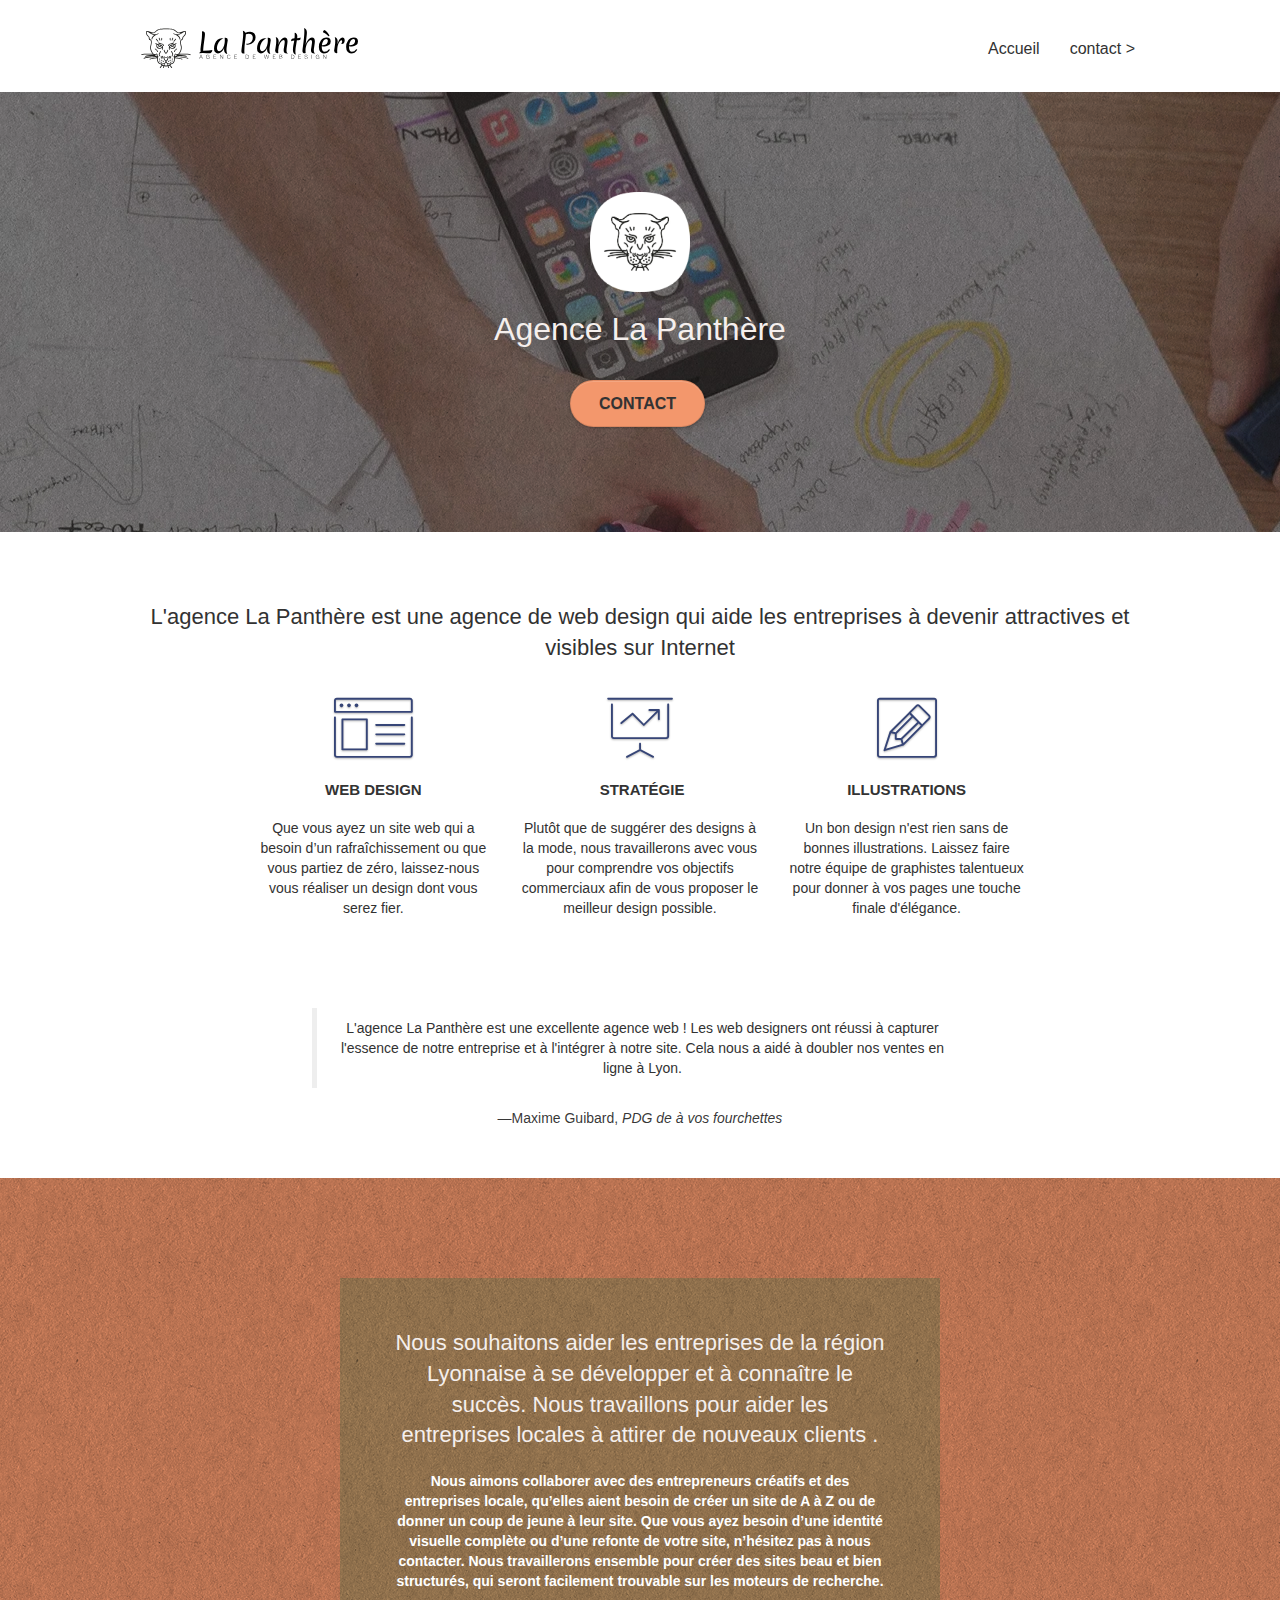
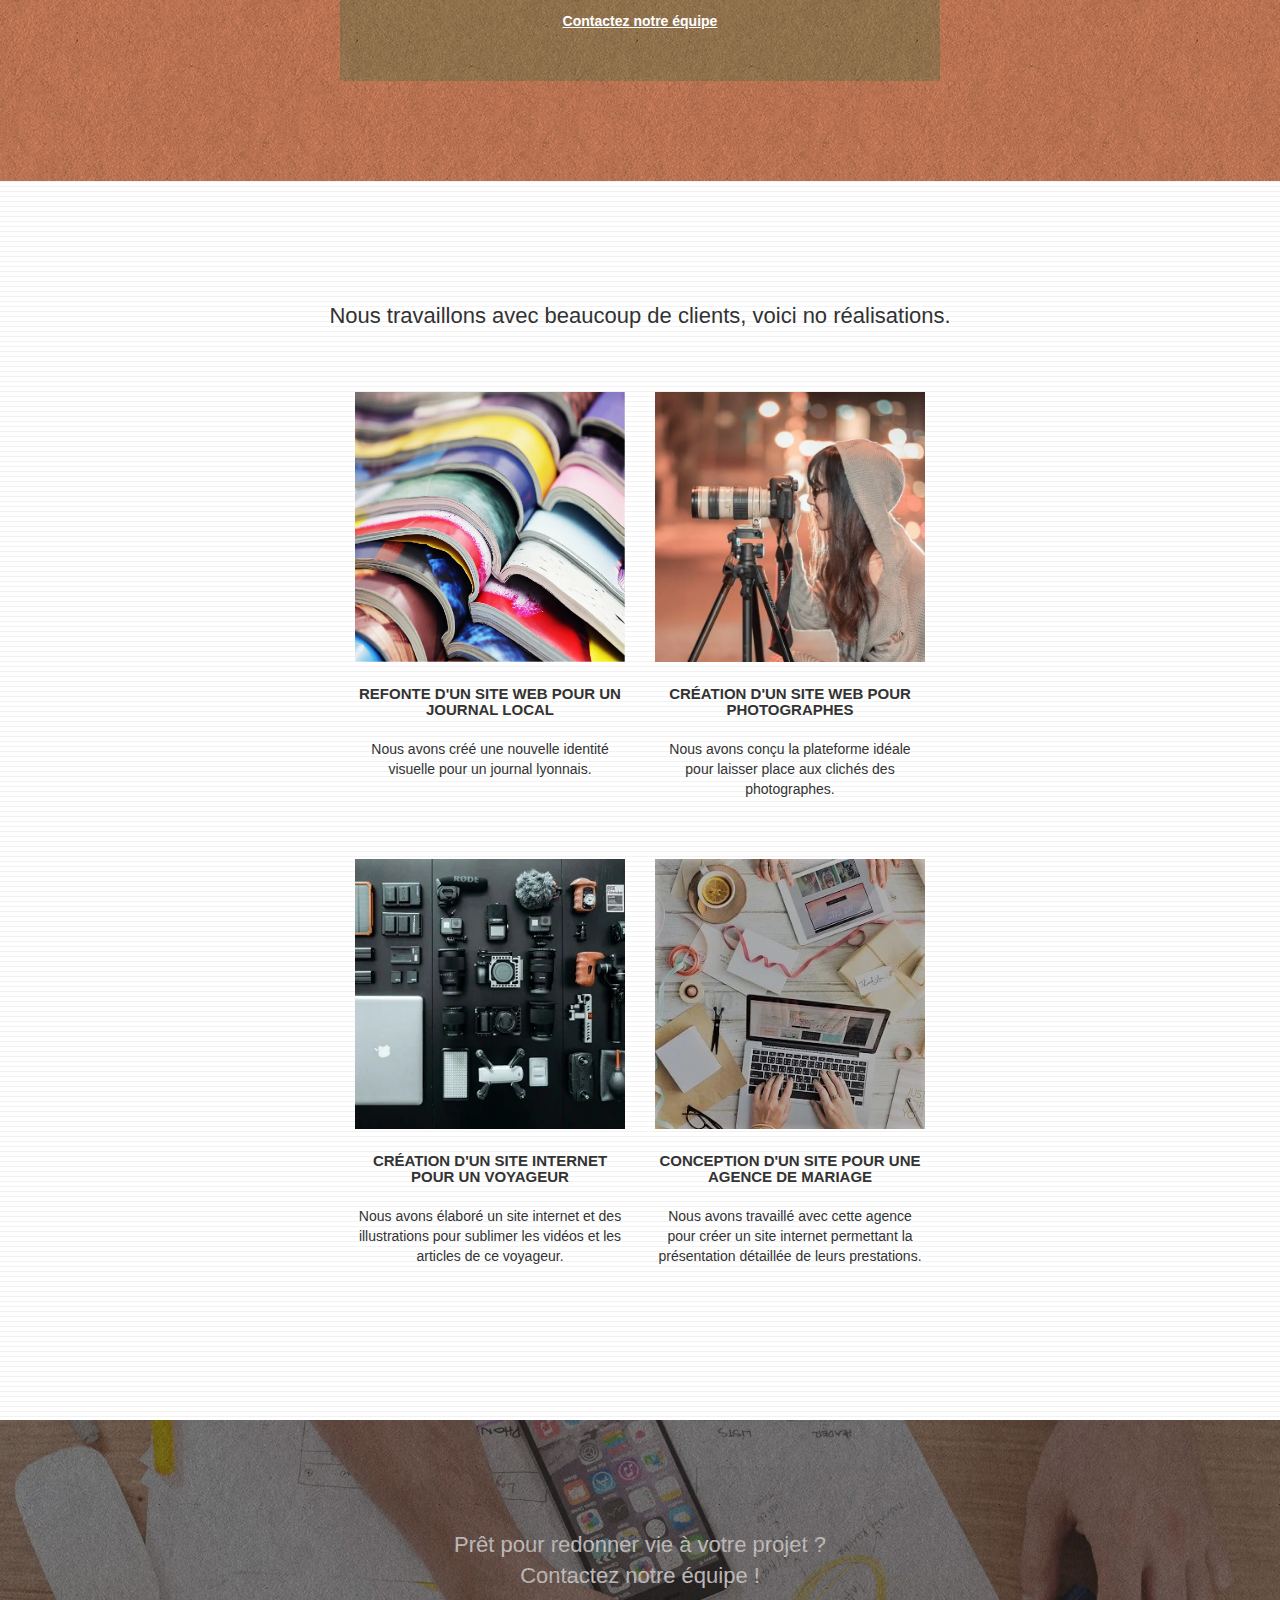
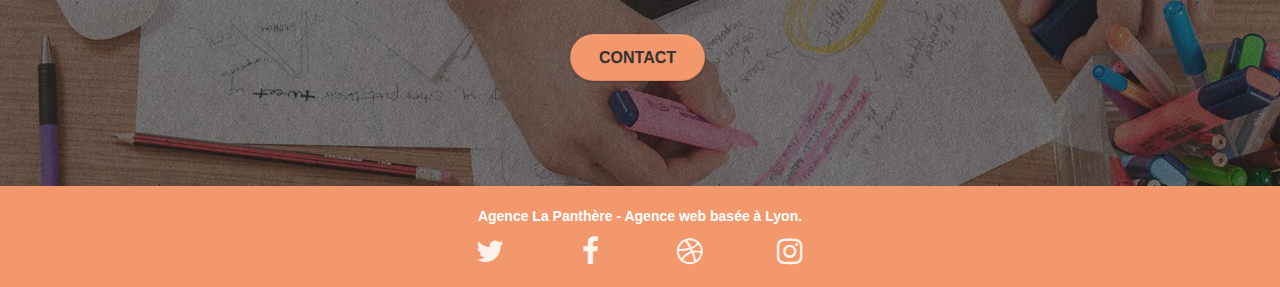
==== commit c7a780b6: "tt" ====
--- a/index.html
+++ b/index.html
@@ -1,18 +1,15 @@
 <!doctype html>
 <html lang="fr">
 
-<!--Moficartion langue en fr-->
 <head>
 	<meta charset="utf-8">
-	<!--Suppression des keywords généralistes ou répétés, remplacement Paris par Lyon-->
-	<meta name="description" content="Agence web à paris, stratégie web,
-	web design, illustrations, design de site web, site web, web, internet, site internet, site">
-	<meta name="robots" content="index, nofollow" />
-
-	<!--Ajout d'une description de moins de 158 caractères-->
 	
+	<meta name="description" content="La Panthère agence est une agence de web design basée à Lyon qui vient en aide aux entrepreneurs en les aidant à développer leur site web.">
+
+	<meta name="robots" content="index, nofollow">
+
 	<meta name="viewport" content="width=device-width, initial-scale=1">
-		
+
 	<link rel="shortcut icon" type="image/png" href="favicon.jpg">
 
 	<link rel="stylesheet" type="text/css" href="./css/bootstrap.css">
@@ -75,7 +72,8 @@
 		<main>
 
 			<!-- bloc-1-presentation -->
-			<section class="bloc bgc-dark-slate-blue bg-banniere d-bloc bg-t-edge bloc-bg-texture texture-paper b-parallax"
+			<section
+				class="bloc bgc-dark-slate-blue bg-banniere d-bloc bg-t-edge bloc-bg-texture texture-paper b-parallax"
 				id="bloc-1-hero">
 				<div class="container bloc-lg">
 					<div class="row tight-width-whitespace">
@@ -100,7 +98,8 @@
 				<div class="container bloc-md">
 					<div class="row">
 						<div class="col-sm-12 text-center">
-							<h2>L'agence La Panthère est une agence de web design qui aide les entreprises à devenir attractives et visibles sur Internet</h2>
+							<h2>L'agence La Panthère est une agence de web design qui aide les entreprises à devenir
+								attractives et visibles sur Internet</h2>
 						</div>
 					</div>
 					<div class="row voffset-lg med-width-whitespace">
@@ -112,7 +111,8 @@
 								Web design
 							</h3>
 							<p class="text-center ">
-								Que vous ayez un site web qui a besoin d&rsquo;un rafraîchissement ou que vous partiez de
+								Que vous ayez un site web qui a besoin d&rsquo;un rafraîchissement ou que vous partiez
+								de
 								zéro, laissez-nous vous réaliser un design dont vous serez fier.
 							</p>
 						</div>
@@ -124,7 +124,8 @@
 								&nbsp;Stratégie
 							</h3>
 							<p class="text-center ">
-								Plutôt que de suggérer des designs à la mode, nous travaillerons avec vous pour comprendre
+								Plutôt que de suggérer des designs à la mode, nous travaillerons avec vous pour
+								comprendre
 								vos objectifs commerciaux afin de vous proposer le meilleur design possible.<br>
 							</p>
 						</div>
@@ -145,7 +146,9 @@
 						<div class="col-xs-12 col-md-8 col-md-offset-2 text-center">
 							<figure>
 								<blockquote>
-									<p>L'agence La Panthère est une excellente agence web ! Les web designers ont réussi à capturer l'essence de notre entreprise et à l'intégrer à notre site. Cela nous a aidé à doubler nos ventes en ligne à Lyon.</p>
+									<p>L'agence La Panthère est une excellente agence web ! Les web designers ont réussi
+										à capturer l'essence de notre entreprise et à l'intégrer à notre site. Cela nous
+										a aidé à doubler nos ventes en ligne à Lyon.</p>
 								</blockquote>
 								<figcaption>—Maxime Guibard, <cite>PDG de à vos fourchettes</cite></figcaption>
 							</figure>
@@ -158,22 +161,29 @@
 			<!-- bloc-2-services END -->
 
 			<!-- bloc-3-what-i-do -->
-			<section class="bloc tc-white bgc-atomic-tangerine bg-presentation d-bloc bloc-bg-texture texture-paper b-parallax"
+			<section
+				class="bloc tc-white bgc-atomic-tangerine bg-presentation d-bloc bloc-bg-texture texture-paper b-parallax"
 				id="bloc-3-what-i-do">
 				<div class="container bloc-lg">
 					<div class="row tight-width-whitespace black-background">
 						<div class="col-sm-12">
 							<!-- Remplacement des images titres par un h2-->
 							<h2 class="mg-md text-center tc-white">
-								Nous souhaitons aider les entreprises de la région Lyonnaise à se développer et à connaître
-								le succès. Nous travaillons pour aider les entreprises locales à attirer de nouveaux clients
+								Nous souhaitons aider les entreprises de la région Lyonnaise à se développer et à
+								connaître
+								le succès. Nous travaillons pour aider les entreprises locales à attirer de nouveaux
+								clients
 								.<br>
 							</h2>
 							<p class="text-center white">
-								Nous aimons collaborer avec des entrepreneurs créatifs et des entreprises locale, qu’elles
-								aient besoin de créer un site de A à Z ou de donner un coup de jeune à leur site. Que vous
-								ayez besoin d’une identité visuelle complète ou d’une refonte de votre site, n’hésitez pas à
-								nous contacter. Nous travaillerons ensemble pour créer des sites beau et bien structurés,
+								Nous aimons collaborer avec des entrepreneurs créatifs et des entreprises locale,
+								qu’elles
+								aient besoin de créer un site de A à Z ou de donner un coup de jeune à leur site. Que
+								vous
+								ayez besoin d’une identité visuelle complète ou d’une refonte de votre site, n’hésitez
+								pas à
+								nous contacter. Nous travaillerons ensemble pour créer des sites beau et bien
+								structurés,
 								qui seront facilement trouvable sur les moteurs de recherche. <br><br><a
 									class="ltc-white bold-link" href="contact.html">Contactez notre équipe</a><br>
 							</p>
@@ -195,9 +205,8 @@
 						<div class="col-sm-6">
 							<a href="#" data-lightbox="img/1.webp" data-gallery-id="gallery-1"
 								data-caption="Refonte d'un site web pour un journal local" data-frame="snapshot-lb"><img
-									src="img/1.webp"
-									alt="paris web design logo agence web meilleure agence et refonte site web journal"
-									class="img-responsive portfolio-thumb" /></a>
+									src="img/1.webp" class="img-responsive portfolio-thumb"
+									alt="Illustration de livre pour la réfonte du site web d'un journal lyonnais" /></a>
 							<h3 class="mg-md text-center">
 								Refonte d'un site web pour un journal local
 							</h3>
@@ -209,7 +218,7 @@
 							<a href="#" data-lightbox="img/2.webp" data-gallery-id="gallery-1"
 								data-caption="Création d'un site web pour photographes" data-frame="snapshot-lb"><img
 									src="img/2.webp" class="img-responsive portfolio-thumb"
-									alt="paris web design logo agence web meilleure agence, Création d'un site web pour photographes" /></a>
+									alt="Photo d'une photographe à lyon" /></a>
 							<h3 class="mg-md text-center">
 								Création d'un site web pour photographes
 							</h3>
@@ -221,9 +230,9 @@
 					<div class="row tight-width-whitespace portfolio-row">
 						<div class="col-sm-6">
 							<a href="#" data-lightbox="img/3.webp" data-gallery-id="gallery-1"
-								data-caption="Création d'un site internet pour un voyageur" data-frame="snapshot-lb"><img
-									src="img/3.webp" class="img-responsive portfolio-thumb"
-									alt="paris web design logo agence web meilleure agence, Création d'un site web pour voyageur" /></a>
+								data-caption="Création d'un site internet pour un voyageur"
+								data-frame="snapshot-lb"><img src="img/3.webp" class="img-responsive portfolio-thumb"
+									alt="Illustration de matériel d'un voyageur" /></a>
 							<h3 class="mg-md text-center">
 								Création d'un site internet pour un voyageur
 							</h3>
@@ -234,9 +243,9 @@
 						</div>
 						<div class="col-sm-6">
 							<a href="#" data-lightbox="img/4.webp" data-gallery-id="gallery-1"
-								data-caption="Conception d'un site pour une agence de mariage" data-frame="snapshot-lb"><img
-									src="img/4.webp" class="img-responsive portfolio-thumb"
-									alt="paris web design logo agence web meilleure agence, Création d'un site web pour agence de mariage" /></a>
+								data-caption="Conception d'un site pour une agence de mariage"
+								data-frame="snapshot-lb"><img src="img/4.webp" class="img-responsive portfolio-thumb"
+									alt="Illustration pour une agence de mariage" /></a>
 							<h3 class="mg-md text-center">
 								Conception d'un site pour une agence de mariage
 							</h3>
@@ -265,9 +274,9 @@
 				</div>
 			</section>
 			<!-- bloc-5-cta END -->
-			
+
 		</main>
-		
+
 
 		<!-- Footer - bloc-8 -->
 		<footer class="bloc bgc-atomic-tangerine d-bloc" id="bloc-8">
@@ -280,23 +289,22 @@
 						<div class="row row-no-gutters social">
 							<div class="col-sm-3">
 								<div class="text-center">
-									<a class="social" href="#"><span class="fa fa-twitter icon-md"></span></a>
+									<a class="social" href="index.html" aria-label="suivez-nous sur twitter"><span class="fa fa-twitter icon-md"></span></a>
 								</div>
 							</div>
 							<div class="col-sm-3">
 								<div class="text-center">
-									<a class="social" href="#"><span class="fa fa-facebook icon-md"></span></a>
+									<a class="social" href="index.html" aria-label="suivez-nous sur facebook"><span class="fa fa-facebook icon-md"></span></a>
 								</div>
 							</div>
 							<div class="col-sm-3">
 								<div class="text-center">
-									<a class="social" href="#"><span class="fa fa-dribbble icon-md"></span></a>
+									<a class="social" href="index.html" aria-label="suivez-nous sur dribble"><span class="fa fa-dribbble icon-md"></span></a>
 								</div>
 							</div>
 							<div class="col-sm-3">
 								<div class="text-center">
-									<a class="social" href="#"><span
-											class="fa fa-instagram icon-md"></span></a>
+									<a class="social" href="index.html" aria-label="suivez-nous sur instagram"><span class="fa fa-instagram icon-md"></span></a>
 								</div>
 							</div>
 						</div>
--- a/style.css
+++ b/style.css
@@ -133,7 +133,7 @@
 .d-bloc h5 a,
 .d-bloc h6 a,
 .d-bloc p a {
-    color: rgba(255, 255, 255, .6);
+    color: rgba(255, 255, 255, .9);
 }
 
 .d-bloc .a-btn:hover,
@@ -195,7 +195,7 @@
 
 .d-bloc .panel,
 .l-bloc {
-    color: rgba(0, 0, 0, .5);
+    color: rgba(0, 0, 0, .8);
 }
 
 .d-bloc .panel button:hover,
@@ -651,7 +651,7 @@
 a {
     font-family: "helvetica";
     font-weight: 400;
-    color: #575757!important;
+    color: #323232!important;
 }
 
 .container {
@@ -737,6 +737,8 @@
 
 .white {
     color: #FFFFFF!important;
+    font-weight: bold;
+    
 }
 
 .portfolio-thumb {
@@ -776,12 +778,12 @@
 }
 
 .tc-white {
-    color: #fce1d5 !important;
+    color: #f5efed !important;
 }
 
 .btn-atomic-tangerine {
     background: #f3976c;
-    color: #3f3f3f !important;
+    color: #333333 !important;
 }
 
 .btn-atomic-tangerine:hover {
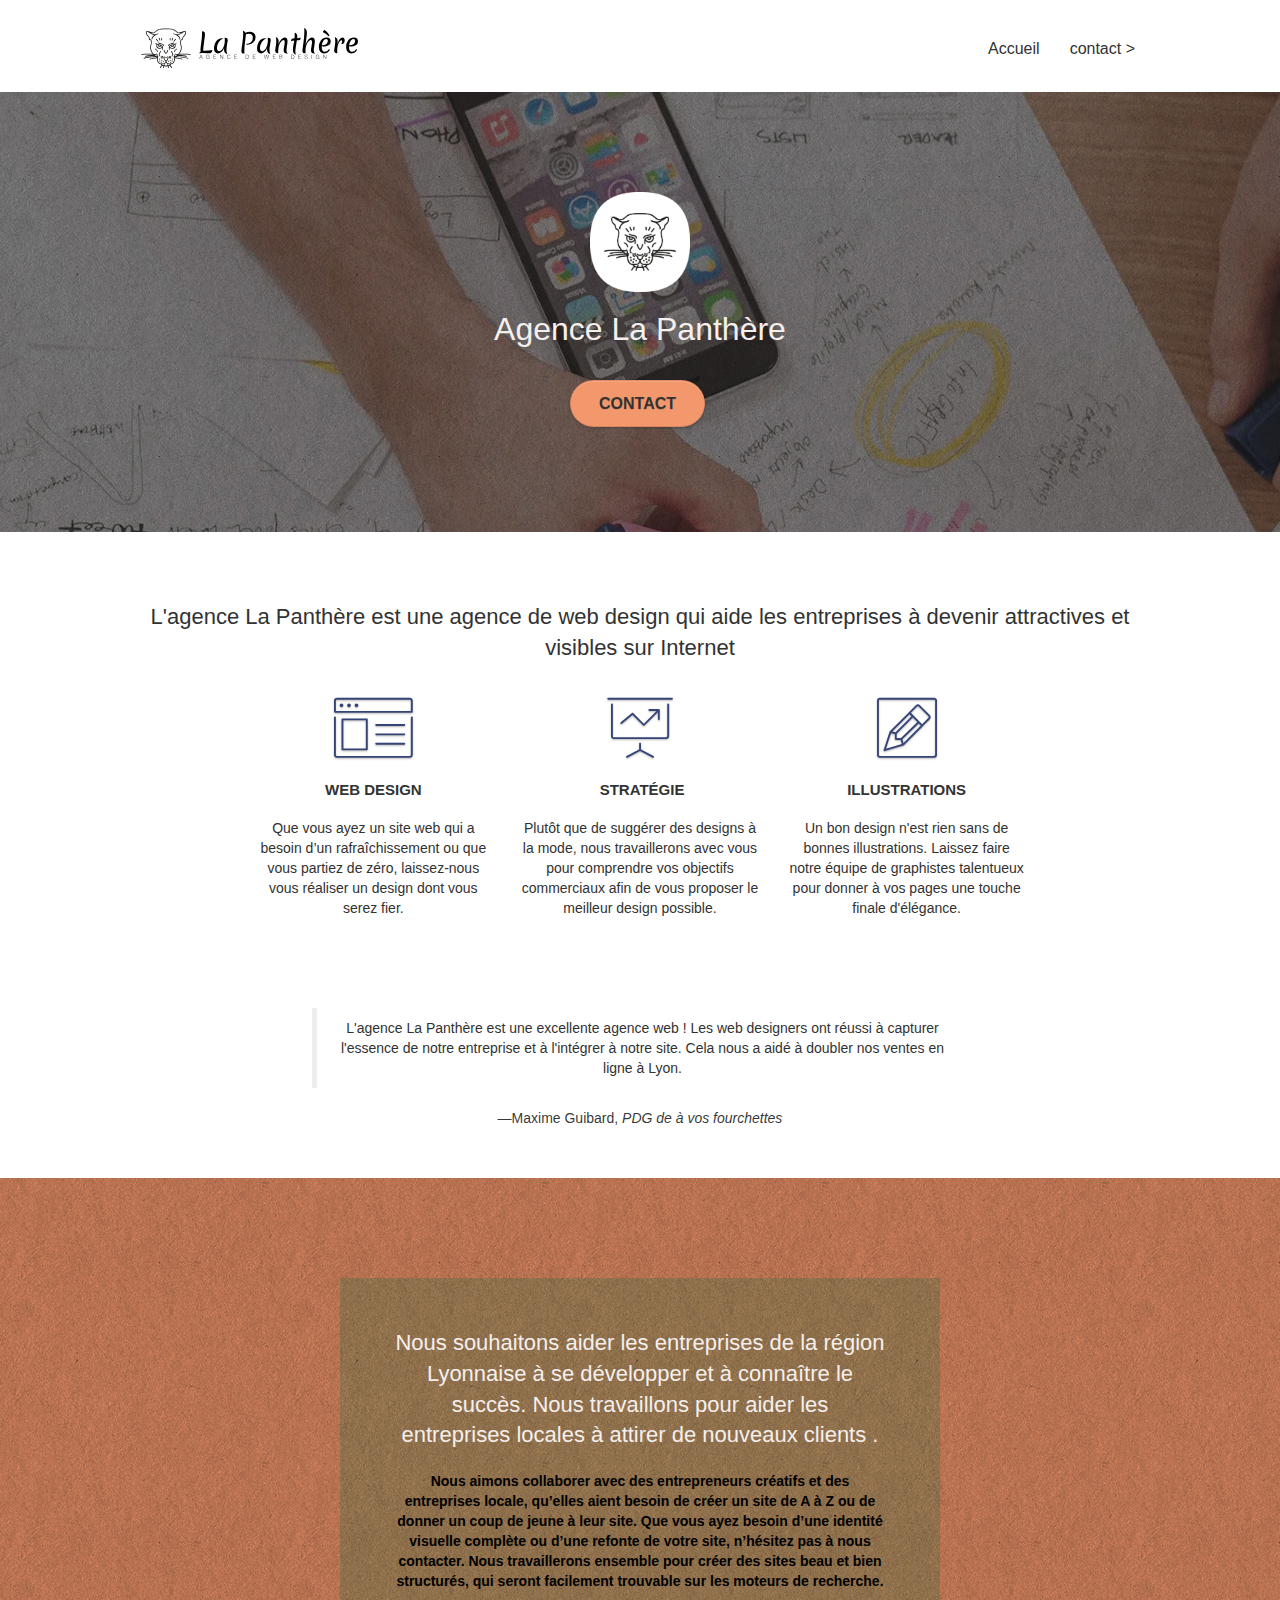
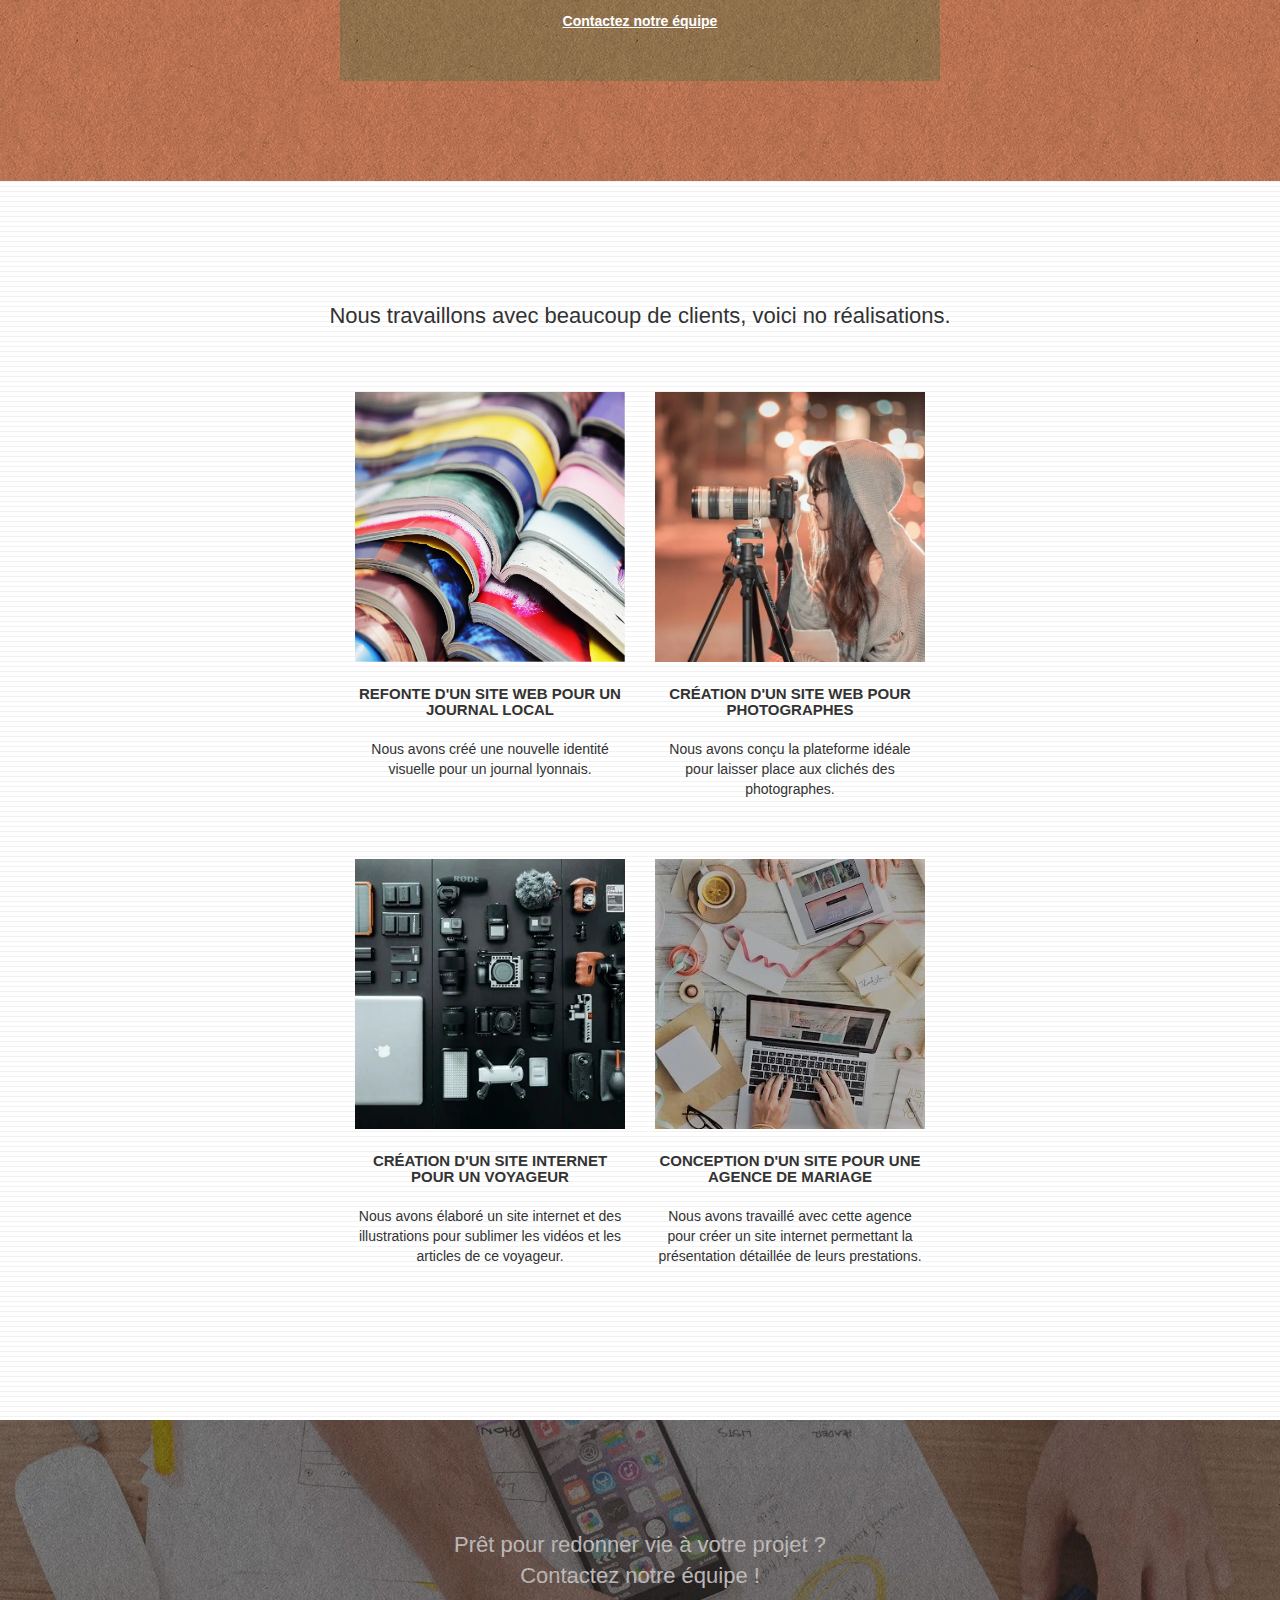
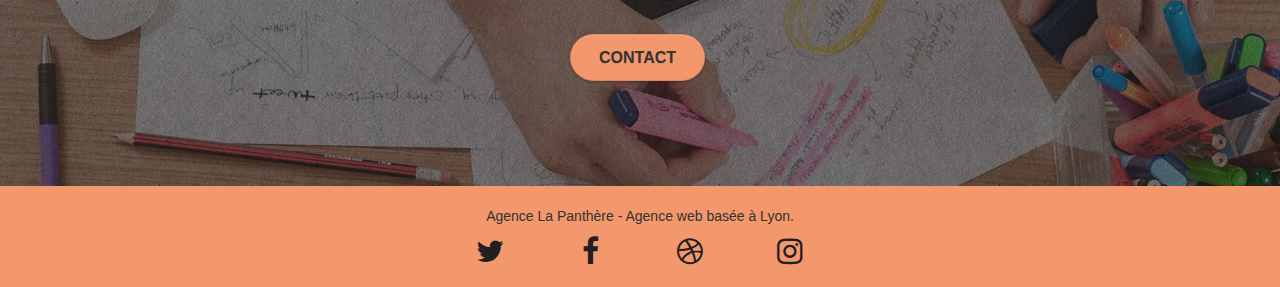
==== commit b30a3dee: "ColorFooter" ====
--- a/index.html
+++ b/index.html
@@ -3,26 +3,22 @@
 
 <head>
 	<meta charset="utf-8">
-	
 	<meta name="description" content="La Panthère agence est une agence de web design basée à Lyon qui vient en aide aux entrepreneurs en les aidant à développer leur site web.">
-
 	<meta name="robots" content="index, nofollow">
-
 	<meta name="viewport" content="width=device-width, initial-scale=1">
 
 	<link rel="shortcut icon" type="image/png" href="favicon.jpg">
 
-	<link rel="stylesheet" type="text/css" href="./css/bootstrap.css">
-	<link rel="stylesheet" type="text/css" href="style.css">
-	<link rel="stylesheet" type="text/css" href="./css/font-awesome.css">
-	<link rel="stylesheet" type="text/css" href="./css/et-line.css">
-
-
-	<script src="./js/jquery-2.1.0.js" defer></script>
-	<script src="./js/bootstrap.js" defer></script>
-	<script src="./js/blocs.js" defer></script>
-	<script src="./js/jquery.touchSwipe.js" defer></script>
-	<script src="./js/gmaps.js" defer></script>
+	<link rel="stylesheet" type="text/css" href="./css/bootstrap.min.css">
+	<link rel="stylesheet" type="text/css" href="style.min.css">
+	<link rel="stylesheet" type="text/css" href="./css/font-awesome.min.css">
+	<link rel="stylesheet" type="text/css" href="./css/et-line.min.css">
+
+	<script src="./js/jquery-2.1.0.min.js" defer></script>
+	<script src="./js/bootstrap.min.js" defer></script>
+	<script src="./js/blocs.min.js" defer></script>
+	<script src="./js/jquery.touchSwipe.min.js" defer></script>
+	<script src="./js/gmaps.min.js" defer></script>
 
 	<!--Ajout defer sur chaque script-->
 
@@ -283,7 +279,7 @@
 			<section class="container bloc-sm">
 				<div class="row">
 					<div class="col-sm-12">
-						<p class="text-center white">
+						<p class="text-center black">
 							Agence La Panthère - Agence web basée à Lyon.<br>
 						</p>
 						<div class="row row-no-gutters social">
--- a/style.min.css
+++ b/style.min.css
@@ -0,0 +1 @@
+body{margin:0;padding:0;background:#fff;overflow-x:hidden;-webkit-font-smoothing:antialiased;-moz-osx-font-smoothing:grayscale}a,button{transition:all .3s ease-in-out;outline:0!important}a:hover{text-decoration:none;cursor:pointer}#page-loading-blocs-notifaction{position:fixed;top:0;bottom:0;width:100%;z-index:100000;background:#fff url(img/pageload-spinner.gif) no-repeat center center}.bloc{width:100%;clear:both;background:50% 50% no-repeat;padding:0 50px;-webkit-background-size:cover;-moz-background-size:cover;-o-background-size:cover;background-size:cover;position:relative}.bloc .container{padding-left:0;padding-right:0}.bloc-lg{padding:100px 50px}.bloc-md{padding:50px}.bloc-sm{padding:20px 50px}.bg-b-edge,.bg-bl-edge,.bg-br-edge,.bg-center,.bg-l-edge,.bg-r-edge,.bg-repeat,.bg-t-edge,.bg-tl-edge,.bg-tr-edge{-webkit-background-size:auto!important;-moz-background-size:auto!important;-o-background-size:auto!important;background-size:auto!important}.bg-repeat{background:repeat}.bg-t-edge{background:top no-repeat}.bloc-bg-texture::before{content:"";background-size:2px 2px;position:absolute;top:0;bottom:0;left:0;right:0}.texture-paper::before{background:url(img/texture-paper.webp);background-size:280px 280px}.b-parallax{background-attachment:fixed}.d-bloc{color:rgba(255,255,255,.7)}.d-bloc button:hover{color:rgba(255,255,255,.9)}.d-bloc .icon-round,.d-bloc .icon-rounded,.d-bloc .icon-semi-rounded-a,.d-bloc .icon-semi-rounded-b,.d-bloc .icon-square{border-color:rgba(255,255,255,.9)}.d-bloc .divider-h span{border-color:rgba(255,255,255,.2)}.d-bloc .a-btn,.d-bloc .navbar a,.d-bloc .navbar-brand,.d-bloc a .icon-lg,.d-bloc a .icon-md,.d-bloc a .icon-sm,.d-bloc a .icon-xl,.d-bloc h1 a,.d-bloc h2 a,.d-bloc h3 a,.d-bloc h4 a,.d-bloc h5 a,.d-bloc h6 a,.d-bloc p a{color:rgba(255,255,255,.9)}.d-bloc .a-btn:hover,.d-bloc .navbar a:hover,.d-bloc .navbar-brand:hover,.d-bloc a:hover .icon-lg,.d-bloc a:hover .icon-md,.d-bloc a:hover .icon-sm,.d-bloc a:hover .icon-xl,.d-bloc h1 a:hover,.d-bloc h2 a:hover,.d-bloc h3 a:hover,.d-bloc h4 a:hover,.d-bloc h5 a:hover,.d-bloc h6 a:hover,.d-bloc p a:hover{color:rgba(255,255,255,1)}.d-bloc .navbar-toggle .icon-bar{background:rgba(255,255,255,1)}.d-bloc .btn-wire,.d-bloc .btn-wire:hover{color:rgba(255,255,255,1);border-color:rgba(255,255,255,1)}.d-bloc .panel{color:rgba(0,0,0,.5)}.d-bloc .panel button:hover{color:rgba(0,0,0,.7)}.d-bloc .panel icon{border-color:rgba(0,0,0,.7)}.d-bloc .panel .divider-h span{border-color:rgba(0,0,0,.1)}.d-bloc .panel .a-btn{color:rgba(0,0,0,.6)}.d-bloc .panel .a-btn:hover{color:rgba(0,0,0,1)}.d-bloc .panel .btn-wire,.d-bloc .panel .btn-wire:hover{color:rgba(0,0,0,.7);border-color:rgba(0,0,0,.3)}.d-bloc .panel,.l-bloc{color:rgba(0,0,0,.8)}.d-bloc .panel button:hover,.l-bloc button:hover{color:rgba(0,0,0,.7)}.l-bloc .icon-round,.l-bloc .icon-rounded,.l-bloc .icon-semi-rounded-a,.l-bloc .icon-semi-rounded-b,.l-bloc .icon-square{border-color:rgba(0,0,0,.7)}.d-bloc .panel .divider-h span,.l-bloc .divider-h span{border-color:rgba(0,0,0,.1)}.d-bloc .panel .a-btn,.l-bloc .a-btn,.l-bloc .navbar a,.l-bloc .navbar-brand,.l-bloc a .icon-lg,.l-bloc a .icon-md,.l-bloc a .icon-sm,.l-bloc a .icon-xl,.l-bloc h1 a,.l-bloc h2 a,.l-bloc h3 a,.l-bloc h4 a,.l-bloc h5 a,.l-bloc h6 a,.l-bloc p a{color:rgba(0,0,0,.6)}.d-bloc .panel .a-btn:hover,.l-bloc .a-btn:hover,.l-bloc .navbar a:hover,.l-bloc .navbar-brand:hover,.l-bloc a:hover .icon-lg,.l-bloc a:hover .icon-md,.l-bloc a:hover .icon-sm,.l-bloc a:hover .icon-xl,.l-bloc h1 a:hover,.l-bloc h2 a:hover,.l-bloc h3 a:hover,.l-bloc h4 a:hover,.l-bloc h5 a:hover,.l-bloc h6 a:hover,.l-bloc p a:hover{color:rgba(0,0,0,1)}.l-bloc .navbar-toggle .icon-bar{color:rgba(0,0,0,.6)}.d-bloc .panel .btn-wire,.d-bloc .panel .btn-wire:hover,.l-bloc .btn-wire,.l-bloc .btn-wire:hover{color:rgba(0,0,0,.7);border-color:rgba(0,0,0,.3)}.voffset{margin-top:30px}.voffset-lg{margin-top:80px}.row-no-gutters{margin-right:0;margin-left:0}.row.row-no-gutters>[class*=" col-"],.row.row-no-gutters>[class^=col-]{padding-right:0;padding-left:0}#bloc-1-hero h1{font-size:32px}.navbar{margin-bottom:0;z-index:1}.navbar-brand{height:auto;padding:3px 15px;font-size:25px;font-weight:400;font-weight:600;line-height:44px}.navbar-brand img{max-height:200px;margin:0 5px 0 0;display:inline}.navbar-brand img[src$=svg]{min-width:100px}.nav-center .navbar-brand img{margin:0}.navbar .nav{padding-top:2px;margin-right:-16px;float:right;z-index:1}.nav>li{float:left;margin-top:4px;font-size:16px}.navbar-nav .open .dropdown-menu>li>a{text-align:inherit}.nav>li a:focus,.nav>li a:hover{background:0 0}.navbar-toggle{margin:10px 10px 0 0;border:0}.navbar-toggle:hover{background:0 0!important}.navbar-toggle .icon-bar{background-color:rgba(0,0,0,.5);width:26px}.nav-invert .navbar .nav{float:left}.nav-invert .navbar-brand,.nav-invert .navbar-header{float:right;position:relative;z-index:2}@media (min-width:768px){.site-navigation{position:absolute;top:50%;right:20px;transform:translate(0,-50%);-webkit-transform:translateY(-50%)}.nav>li .dropdown-menu a,.nav>li .dropdown-menu a:hover{color:#484848}.nav-invert .site-navigation{left:0;right:0}.nav-center{text-align:center}.nav-center .navbar-header{width:100%}.nav-center .nav>li,.nav-center .navbar-brand,.nav-center .navbar-header{float:none;display:inline-block}.nav-center .site-navigation{position:relative;width:100%;right:0;margin-right:0;margin-top:20px}.nav-center.mini-nav .navbar-toggle{float:none;margin:10px auto 0}}.nav>li>.dropdown a{background:0 0!important;display:block;padding:14px 15px}nav .caret{margin:0 5px}.dropdown-menu .dropdown-menu{top:-8px;left:100%}.dropdown-menu .dropmenu-flow-right{top:100%;left:0;margin-left:-1px;border-top-left-radius:0;border-top-right-radius:0}.dropdown-menu .dropdown span{border:4px solid #000;border-top-color:transparent;border-right-color:transparent;border-bottom-color:transparent;margin:6px -5px 0 0!important;float:right}.mg-md{margin-top:10px;margin-bottom:20px}.mg-lg{margin-top:10px;margin-bottom:40px}.btn{margin:0 5px 5px 0}.btn.pull-right{margin:0 0 5px 5px}.btn-d,.btn-d:focus,.btn-d:hover{color:#fff;background:rgba(0,0,0,.3)}button{outline:0!important}.btn-rd{border-radius:40px}.btn-clean{border:1px solid rgba(0,0,0,.08);border-bottom-color:rgba(0,0,0,.1);text-shadow:0 1px 0 rgba(0,0,1,.1);box-shadow:0 1px 3px rgba(0,0,1,.25),inset 0 1px 0 0 rgba(255,255,255,.15)}.icon-md{font-size:30px!important}.icon-lg{font-size:60px!important}.sm-shadow{text-shadow:0 1px 2px rgba(0,0,0,.3)}.panel-sq,.panel-sq .panel-footer,.panel-sq .panel-heading{border-radius:0}.panel-rd{border-radius:30px}.panel-rd .panel-heading{border-radius:29px 29px 0 0}.panel-rd .panel-footer{border-radius:0 0 29px 29px}.form-control{border-color:rgba(0,0,0,.1);box-shadow:none}.scrollToTop{width:40px;height:40px;position:fixed;bottom:20px;right:20px;opacity:0;z-index:500;transition:all .3s ease-in-out}.scrollToTop span{margin-top:6px}.showScrollTop{font-size:14px;opacity:1}a[data-lightbox]{position:relative;display:block;text-align:center}a[data-lightbox]:hover::before{content:"+";font-family:HelveticaNeue-Light,"Helvetica Neue Light","Helvetica Neue",Helvetica,Arial;font-size:32px;width:50px;height:50px;margin-left:-25px;border-radius:50%;background:rgba(0,0,0,.6);color:#fff;font-weight:100;z-index:1;position:absolute;top:50%;transform:translateY(-50%);-webkit-transform:translateY(-50%)}a[data-lightbox]:hover img{opacity:.6;-webkit-animation-fill-mode:none;animation-fill-mode:none}#lightbox-modal{display:flex;align-items:center}#lightbox-modal .modal-dialog{width:90%;max-width:900px;margin:0 auto 0}#lightbox-modal .modal-dialog img{max-height:90vh;margin:0 auto}.lightbox-caption{padding:20px;color:#fff;background:rgba(0,0,0,.5);position:absolute;left:15px;right:15px;bottom:5px}.close-lightbox{color:#fff;font-size:30px;position:absolute;top:20px;right:20px;z-index:20;background:rgba(0,0,0,.5);border:none;line-height:30px;padding:0 9px 5px;opacity:.3}.close-lightbox:hover,.next-lightbox:hover,.prev-lightbox:hover{opacity:1;color:#fff}.next-lightbox,.prev-lightbox{font-size:20px;color:rgba(255,255,255,.9);background:rgba(0,0,0,.5);transition:all .2s ease-in-out;position:absolute;top:45%;z-index:1;opacity:.4}.next-lightbox{padding:6px 8px 1px 13px;right:25px}.prev-lightbox{padding:6px 13px 1px 10px;left:25px}.snapshot-lb .modal-body{padding-bottom:45px}.snapshot-lb .lightbox-caption{padding:0;color:rgba(0,0,0,.5);background:0 0}.btn,a,h1,h2,h3,h4,h5,h6,label,p{font-family:helvetica;font-weight:400;color:#323232!important}.container{max-width:1000px}.hero-bloc-text{font-size:38px}.hero-bloc-text-sub{font-size:36px}.statement-bloc-text{line-height:26px;font-style:italic;font-size:20px;text-align:center;font-weight:lighter;max-width:520px;margin:auto auto auto auto}p{font-size:14px}.tight-width-whitespace{max-width:600px;margin:auto auto auto auto}.h1{font-size:20px;font-family:"Open Sans"}.cta-hero{margin-top:22px;color:#fff!important;text-transform:uppercase;padding:12px 28px 12px 28px;font-size:16px;font-weight:700}.social{max-width:400px;margin:auto auto auto auto}h2{font-size:22px;line-height:1.4em}h3{font-size:15px;text-transform:uppercase;font-weight:700;color:#333!important}.med-width-whitespace{max-width:800px;margin:auto auto auto auto;box-shadow:0 0 0 #000}h1{color:#333!important}h4{color:#333!important}.icons{margin-bottom:14px;margin-top:24px}.white{color:rgb(0, 0, 0)!important;font-weight:700}.portfolio-thumb{margin-bottom:24px;width:100%}.portfolio-row{margin-bottom:44px;margin-top:50px}.avatar{box-shadow:0 4px 9px rgba(0,0,0,.3)}.black-background{background-color:rgba(165,147,99,.7);padding:40px 40px 40px 40px}.bold-link{font-weight:900;text-decoration:underline!important}.bgc-white{background-color:#fff}.bgc-dark-slate-blue{background-color:#364577}.bgc-atomic-tangerine{background-color:#f3976c}.tc-white{color:#f5efed!important}.btn-atomic-tangerine{background:#f3976c;color:#333!important}.btn-atomic-tangerine:hover{background:#c27956!important;color:#3f3f3f!important}.ltc-white{color:#fff!important}.ltc-white:hover{color:#ccc!important}.ltc-atomic-tangerine{color:#f3976c!important}.ltc-atomic-tangerine:hover{color:#c27956!important}.icon-dark-slate-blue{color:#364577!important;border-color:#364577!important}.bg-dots-bg{background-image:url(img/dots-bg.webp)}.bg-lines-h2-bg{background-image:url(img/lines-h2-bg.webp)}.bg-banniere{background-image:url(img/agence-la-panthere.webp)}.bg-presentation{background-image:url(img/image-de-presentation.webp)}@media (max-width:1024px){.bloc{padding-left:20px;padding-right:20px}.bloc-tile-2.full-width-bloc .container,.bloc-tile-3.full-width-bloc .container,.bloc-tile-4.full-width-bloc .container,.bloc.full-width-bloc{padding-left:0;padding-right:0}}@media (max-width:992px) and (min-width:768px){.navbar .nav{max-width:80%}.nav-center.navbar .nav{max-width:100%}}@media only screen and (min-device-width:768px) and (max-device-width:1024px) and (orientation:landscape){.b-parallax{background-attachment:scroll}}@media only screen and (min-device-width:1024px) and (max-device-width:1366px) and (-webkit-min-device-pixel-ratio:1.5){.b-parallax{background-attachment:scroll}}@media (max-width:991px){.container{width:100%}.b-parallax{background-attachment:scroll}#hero-bloc,.page-container{overflow-x:hidden;position:relative}.bloc{padding-left:constant(safe-area-inset-left);padding-right:constant(safe-area-inset-right)}.bloc-group,.bloc-group .bloc{display:block;width:100%}.bloc-fill-screen .fill-bloc-bottom-edge,.bloc-fill-screen .fill-bloc-top-edge{padding:0 20px;padding-left:constant(safe-area-inset-left);padding-right:constant(safe-area-inset-right)}}@media (max-width:767px){.page-container{overflow-x:hidden;position:relative}#disqus_thread,h1,h2,h3,h4,h5,h6,p{padding-left:10px!important;padding-right:10px!important}.b-parallax{background-attachment:scroll}.navbar .nav{padding-top:0;border-top:1px solid rgba(0,0,0,.2);float:none!important}.navbar.row{margin-left:0;margin-right:0}.site-navigation{position:inherit;transform:none;-webkit-transform:none;-ms-transform:none}.nav>li{margin-top:0;border-bottom:1px solid rgba(0,0,0,.1);background:rgba(0,0,0,.05);text-align:left;padding-left:15px;width:100%}.nav>li:hover{background:rgba(0,0,0,.08)}.dropdown .dropdown a .caret{float:none;margin:5px 0 0 10px!important;border:4px solid #000;border-bottom-color:transparent;border-right-color:transparent;border-left-color:transparent}#hero-bloc .navbar .nav{background:rgba(0,0,0,.8)}#hero-bloc .navbar .nav a{color:rgba(255,255,255,.6)}.hero{padding:50px 0}.hero-nav{left:-1px;right:-1px}.navbar-collapse{padding:0;overflow-x:hidden;-webkit-box-shadow:none;box-shadow:none}.navbar-brand img{max-height:40px;width:auto}.nav-invert .navbar-header{float:none;width:100%}.nav-invert .navbar-toggle{float:left;margin-left:10px}.bloc{padding-left:0;padding-right:0}.bloc-lg,.bloc-xl,.bloc-xxl{padding:40px 0}.bloc-md,.bloc-sm{padding-left:0;padding-right:0}.bloc-fill-screen .fill-bloc-bottom-edge,.bloc-fill-screen .fill-bloc-top-edge,.bloc-tile-2 .container,.bloc-tile-3 .container,.bloc-tile-4 .container{padding-left:0;padding-right:0}.a-block{padding:0 10px}.btn-dwn{display:none}.voffset{margin-top:5px}.voffset-md{margin-top:20px}.voffset-lg{margin-top:30px}form{padding:5px}.close-lightbox{display:inline-block}.blocsapp-device-iphone5{background-size:216px 425px;padding-top:60px;width:216px;height:425px}.blocsapp-device-iphone5 img{width:180px;height:320px}}@media (max-width:400px){.bloc{padding-left:0;padding-right:0}}@media (max-width:767px){.bloc-mob-center-text{text-align:center}}.displaynone{display:none}.black{color:rgb(32, 32, 32)}.icon-md::before{color:rgb(32, 32, 32)}